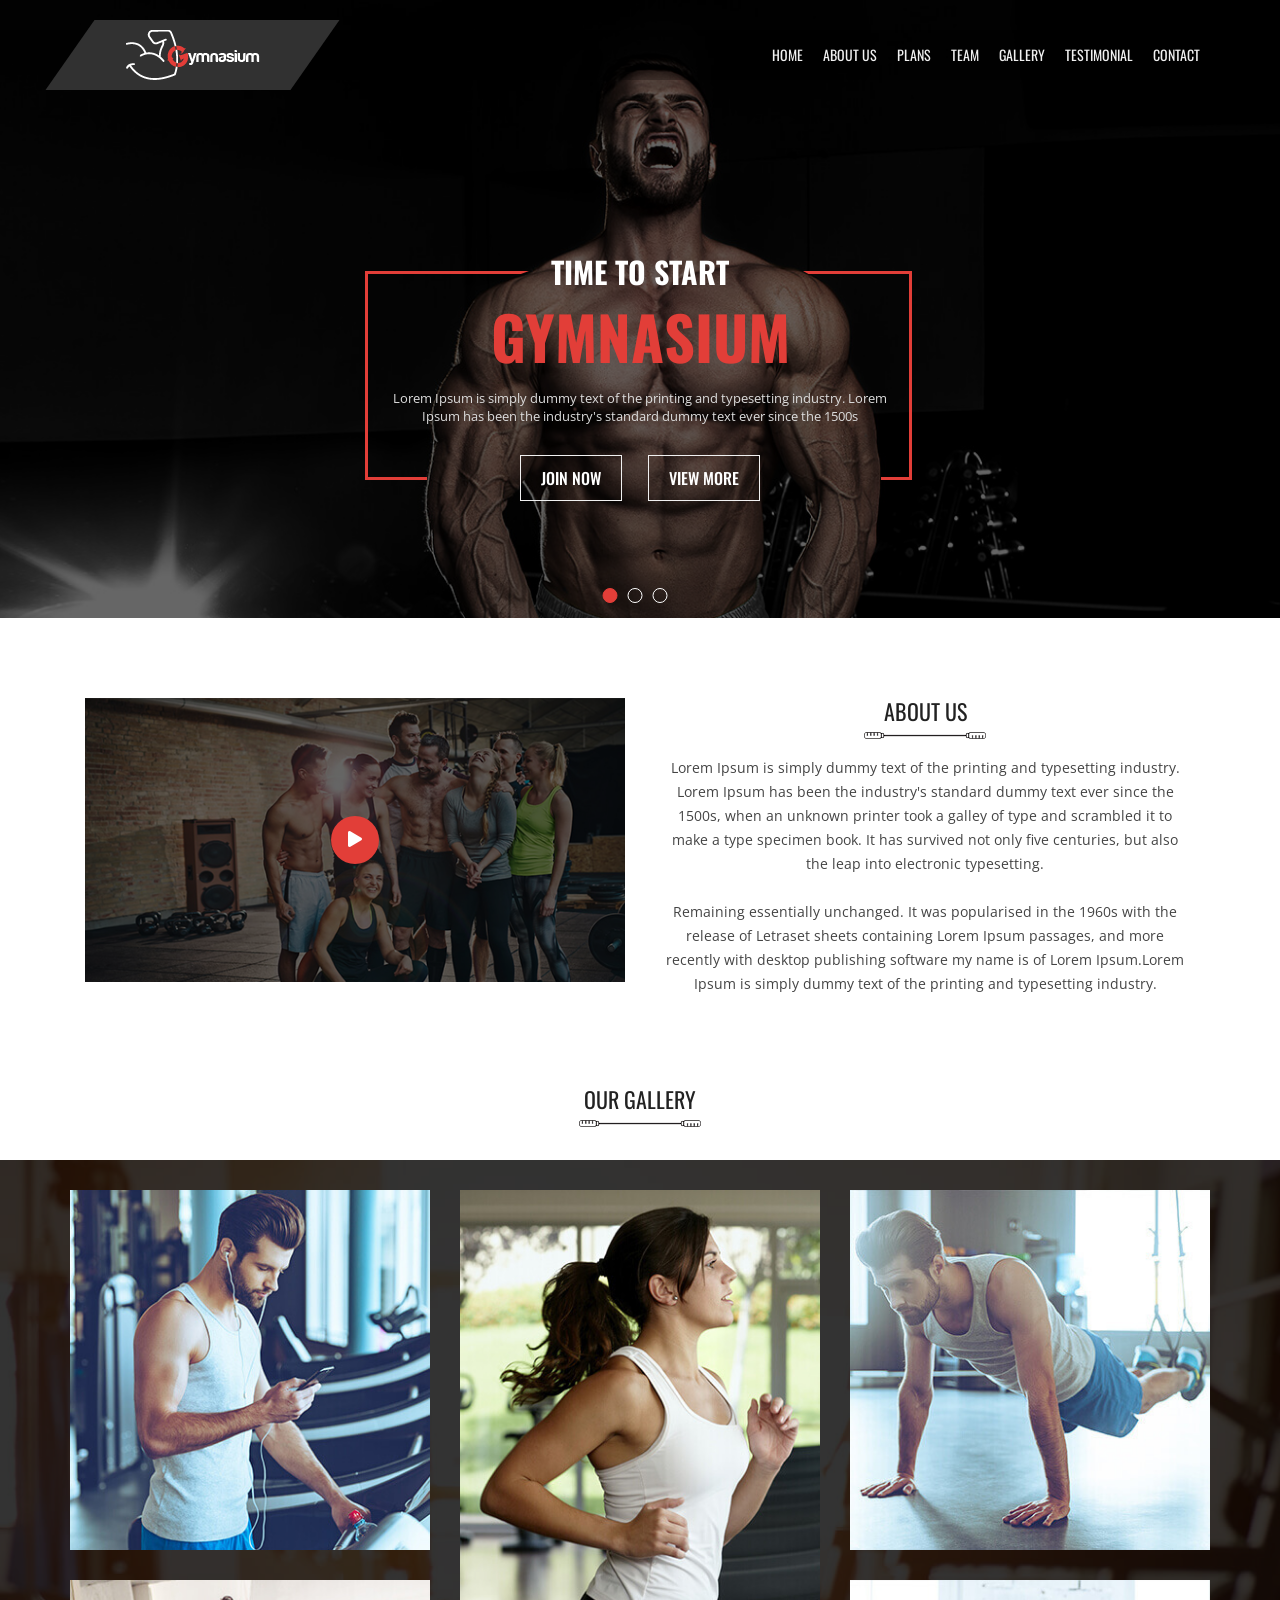
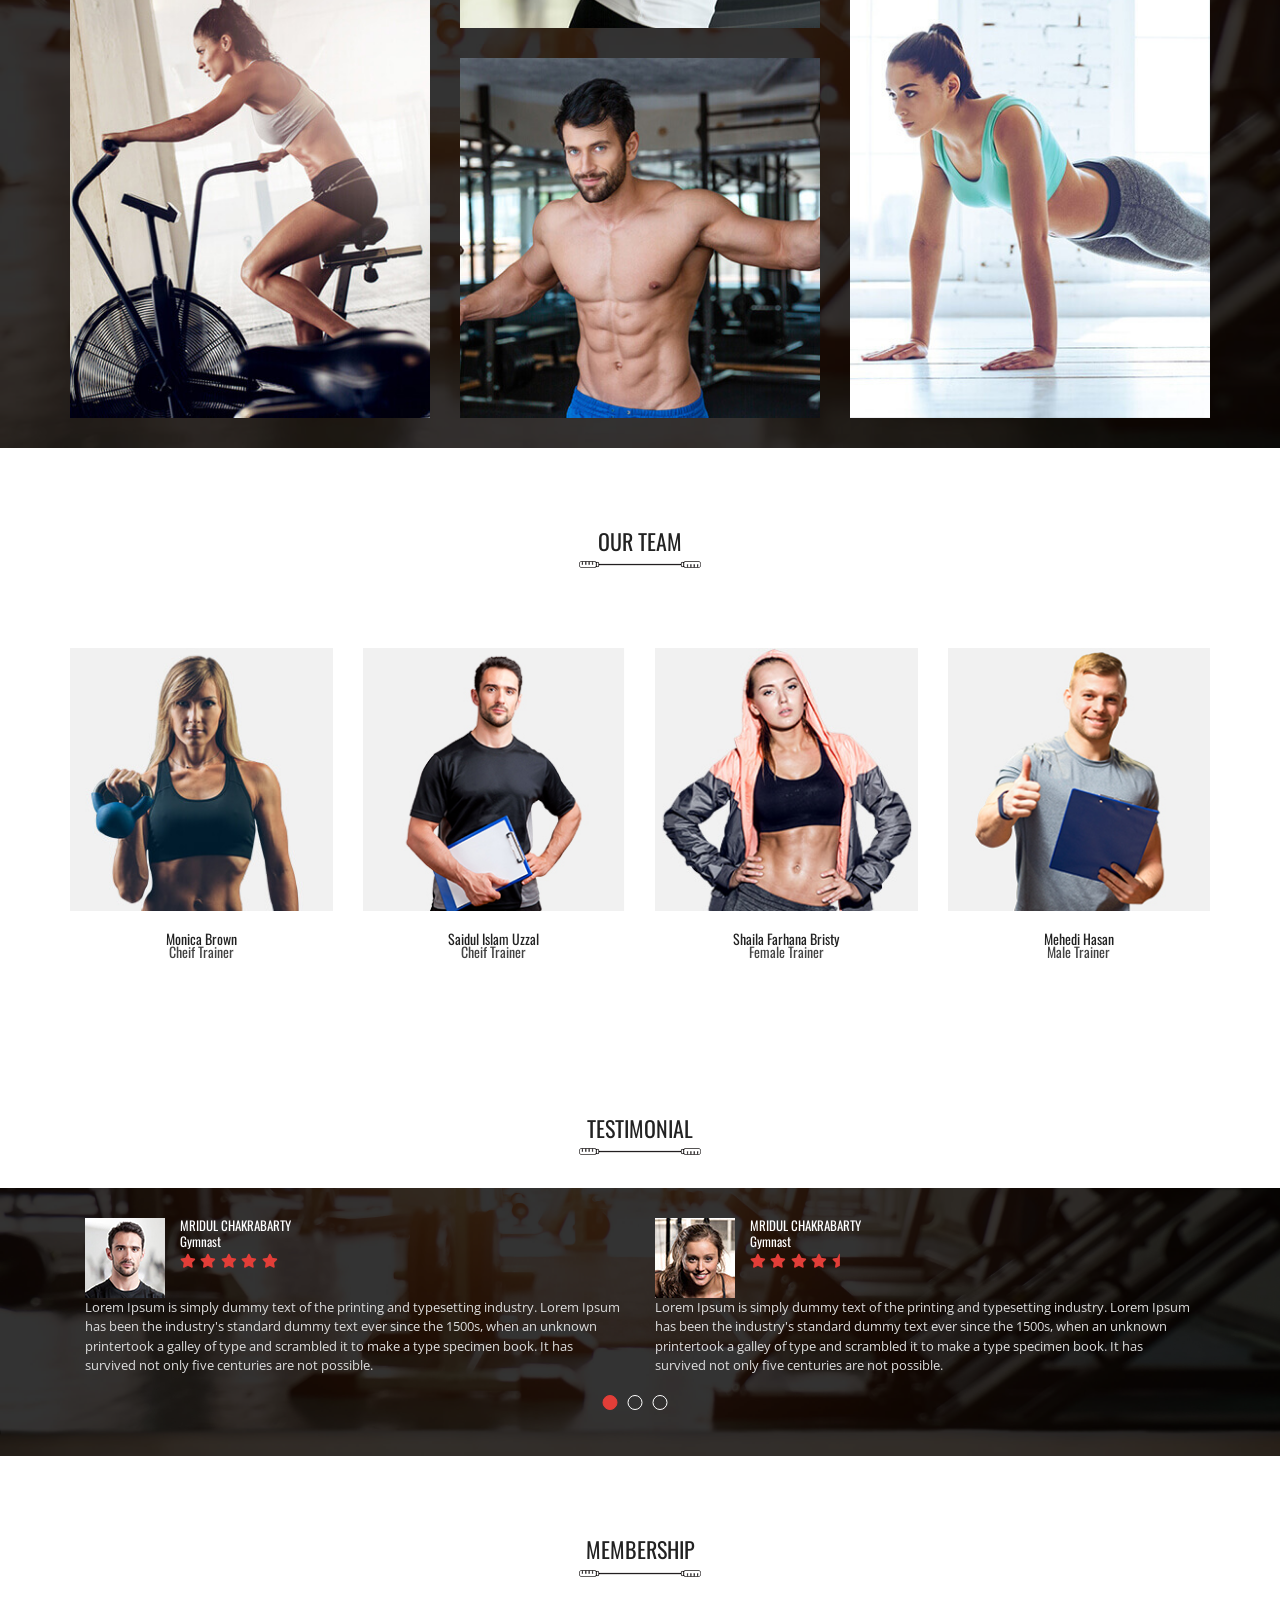
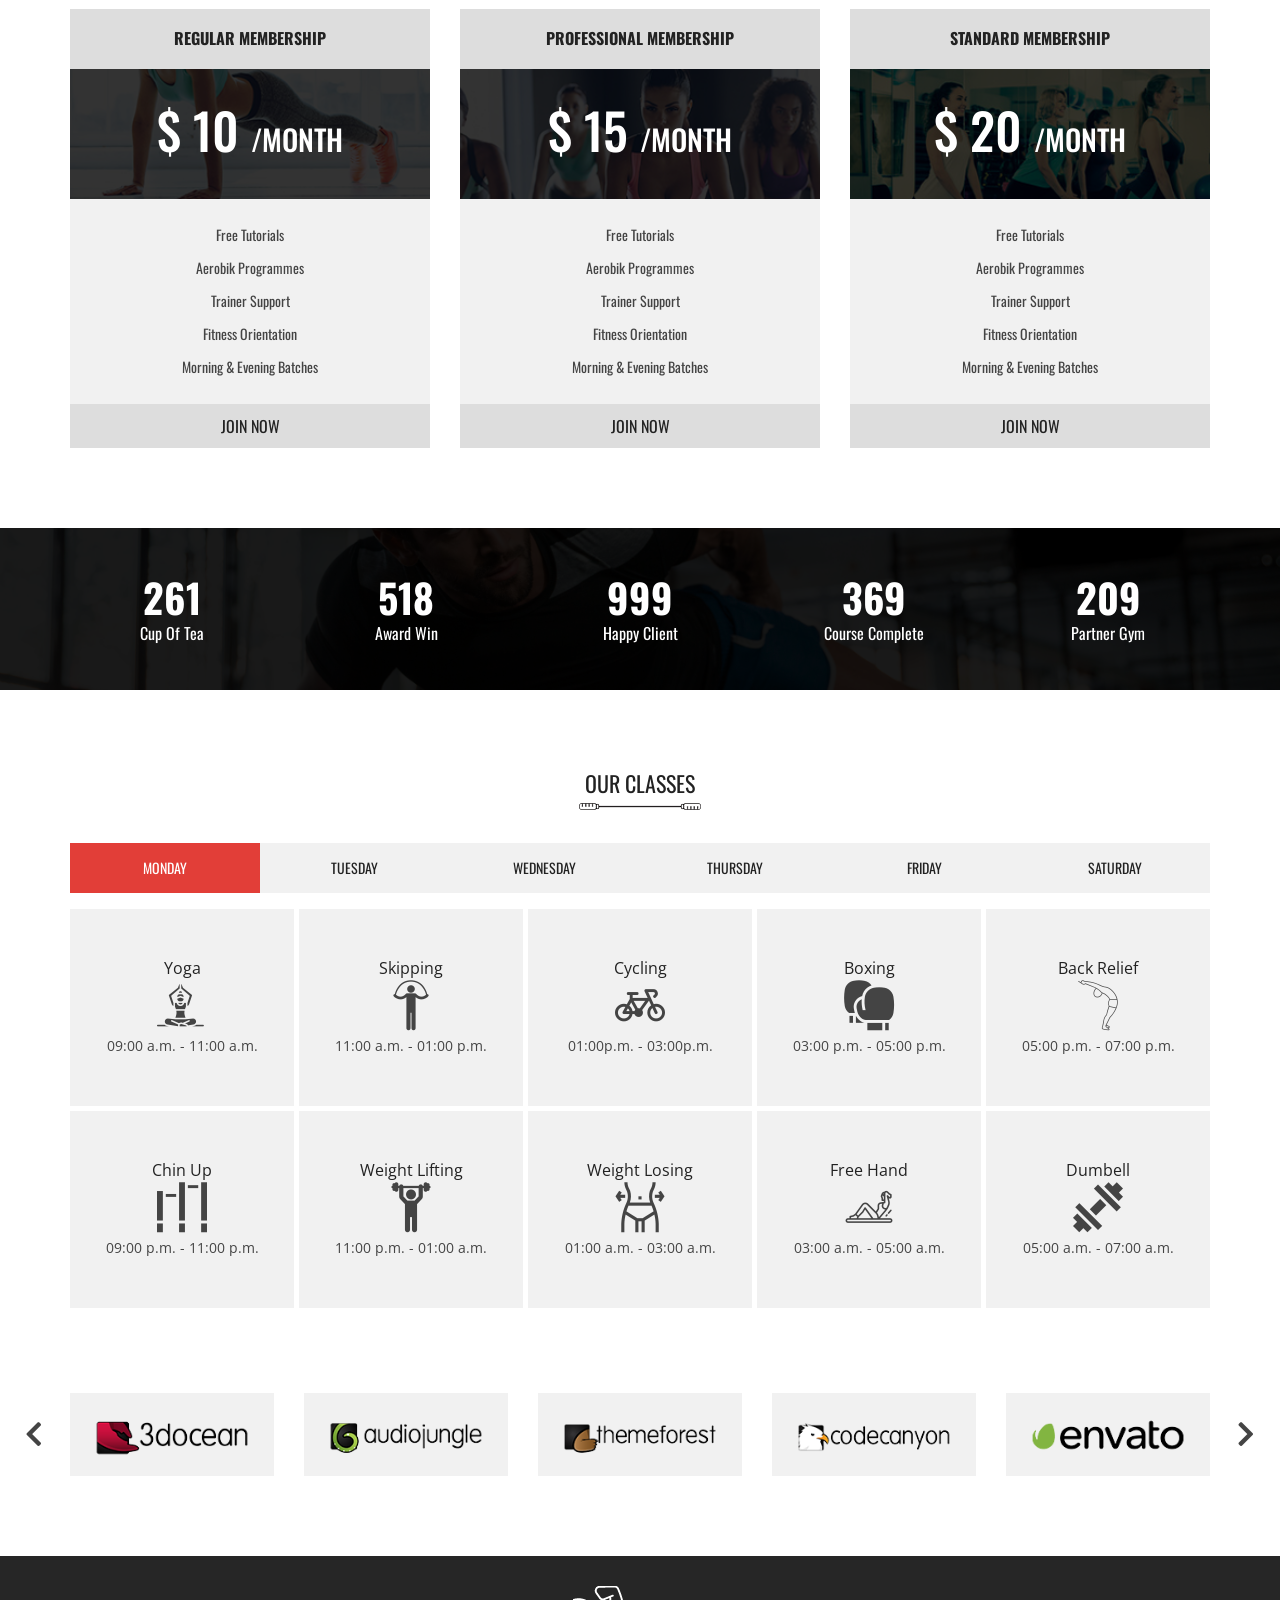
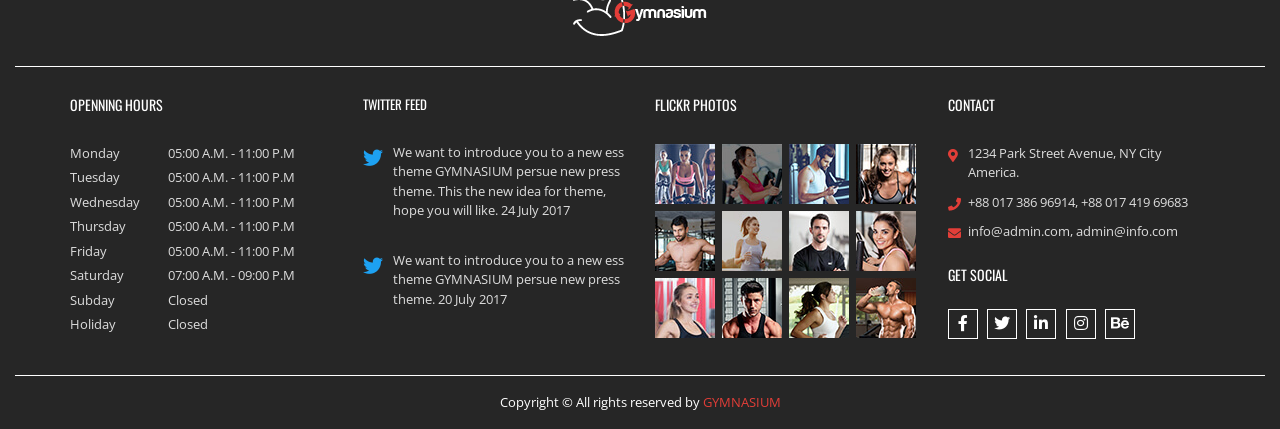
==== index.html @ 2a8b02ff "tryF1" ====
<!DOCTYPE html>
<html lang="en">

<head>
    <meta charset="UTF-8">
    <meta name="viewport" content="width=device-width, initial-scale=1, shrink-to-fit=no">
    <title>Gymnasium</title>
    <link href="https://fonts.googleapis.com/css2?family=Open+Sans:wght@300;400;600;700;800&family=Oswald:wght@200;300;400;500;600;700&display=swap" rel="stylesheet">
    <link rel="stylesheet" href="font/flaticon.css">
    <link rel="stylesheet" href="css/all.min.css">
    <link rel="stylesheet" href="css/bootstrap.min.css">
    <link rel="stylesheet" href="css/slick.css">
    <link rel="stylesheet" href="css/venobox.min.css">
    <link rel="stylesheet" href="css/style.css">
</head>

<body>

    <!----------------------  Menu Part Start  ---------------------->

    <nav class="navbar navbar-expand-lg p-0 mainMenu">
        <div class="container px-lg-0">
            <a class="navbar-brand py-lg-0" href="#">
                <img src="images/logo.png" alt="logo">
            </a>
            <button class="navbar-toggler" type="button" data-toggle="collapse" data-target="#navbarSupportedContent" aria-controls="navbarSupportedContent" aria-expanded="false" aria-label="Toggle navigation">
                <span class="navbar-toggler-icon"></span>
            </button>

            <div class="collapse navbar-collapse" id="navbarSupportedContent">
                <ul class="navbar-nav ml-auto">
                    <li class="nav-item active">
                        <a class="nav-link" href="#">Home</a>
                    </li>
                    <li class="nav-item">
                        <a class="nav-link" href="#">About Us </a>
                    </li>
                    <li class="nav-item">
                        <a class="nav-link" href="#">Plans</a>
                    </li>
                    <li class="nav-item">
                        <a class="nav-link" href="#">Team</a>
                    </li>
                    <li class="nav-item">
                        <a class="nav-link" href="#">Gallery</a>
                    </li>
                    <li class="nav-item">
                        <a class="nav-link" href="#">Testimonial</a>
                    </li>
                    <li class="nav-item">
                        <a class="nav-link" href="#">Contact</a>
                    </li>
                </ul>
            </div>
        </div>
    </nav>

    <!----------------------  Menu Part End  ------------------------>




    <!----------------------  Banner Part Start  ---------------------->

    <section id='bannerPart'>
        <div class="bannerItem" style="background: url(images/banner-1.jpg)">
            <div class="container">
                <div class="row justify-content-center">
                    <div class="col-lg-6 bannerText bannerShape text-center">
                        <h3>Time To Start</h3>
                        <h1>GYMNASIUM</h1>
                        <p>Lorem Ipsum is simply dummy text of the printing and typesetting industry. Lorem Ipsum has been the industry's standard dummy text ever since the 1500s</p>
                        <a href="#">Join Now</a>
                        <a href="#">View More</a>
                    </div>

                </div>
            </div>
        </div>
        <div class="bannerItem" style="background: url(images/banner-2.jpg)">
            <div class="container">
                <div class="row justify-content-start ">
                    <div class="col-lg-6 bannerText ">
                        <h3>Time To Start</h3>
                        <h1>GYMNASIUM</h1>
                        <p>Lorem Ipsum is simply dummy text of the printing and typesetting industry. Lorem Ipsum has been the industry's standard dummy text ever since the 1500s</p>
                        <a href="#">Join Now</a>
                        <a href="#">View More</a>
                    </div>

                </div>
            </div>
        </div>
        <div class="bannerItem" style="background: url(images/banner-3.jpg)">
            <div class="container">
                <div class="row justify-content-start">
                    <div class="col-lg-6 bannerText ">
                        <h3>Time To Start</h3>
                        <h1>GYMNASIUM</h1>
                        <p>Lorem Ipsum is simply dummy text of the printing and typesetting industry. Lorem Ipsum has been the industry's standard dummy text ever since the 1500s</p>
                        <a href="#">Join Now</a>
                        <a href="#">View More</a>
                    </div>

                </div>
            </div>
        </div>
    </section>

    <!----------------------  Banner Part End  ---------------------->

    <!----------------------  About Part Start  ---------------------->

    <section id='aboutPart'>
        <div class="container">
            <div class="row">
                <div class="col-lg-6">
                    <div class="aboutVideo">
                        <img src="images/video_pic.jpg" class="w-100 img-fluid" alt="About Video">
                        <div class="overlay">
                            <a class="venobox" data-autoplay="true" data-vbtype="video" href="https://youtu.be/X_9VoqR5ojM"><i class="fas fa-play"></i></a>
                        </div>
                    </div>
                </div>

                <div class="col-lg-6">
                    <div class="aboutText text-center">
                        <h2>About Us</h2>
                        <img src="images/spoon.png" alt="shape">
                        <p>Lorem Ipsum is simply dummy text of the printing and typesetting industry. Lorem Ipsum has been the industry's standard dummy text ever since the 1500s, when an unknown printer took a galley of type and scrambled it to make a type specimen book. It has survived not only five centuries, but also the leap into electronic typesetting.
                            <span>
                                Remaining essentially unchanged. It was popularised in the 1960s with the release of Letraset sheets containing Lorem Ipsum passages, and more recently with desktop publishing software my name is of Lorem Ipsum.Lorem Ipsum is simply dummy text of the printing and typesetting industry.
                            </span>
                        </p>
                    </div>
                </div>
            </div>
        </div>
    </section>

    <!----------------------  About Part End  ---------------------->


    <!----------------------  Gallery Part Start  ---------------------->

    <section id="galleryPart">
        <div class="container px-lg-0">
            <div class="row">
                <div class="col-lg-12 text-center">
                    <div class="galleryHead r">
                        <h2>Our Gallery</h2>
                        <img src="images/spoon.png" alt="shape">
                    </div>
                </div>
            </div>
        </div>
        <div class="galleryBG">
            <div class="container px-lg-0">
                <div class="row">
                    <div class="col-lg-4">
                        <div class="galleryImg galleryMar">
                            <img src="images/gallery-1.jpg" class="w-100 img-fluid" alt="">
                            <div class="overlay">
                                <a class="venobox" data-gall="gallery01" href="images/gallery-1.jpg"><i class="fas fa-search-plus"> </i></a>
                            </div>
                        </div>
                        <div class="galleryImg">
                            <img src="images/gallery-4.jpg" class="w-100 img-fluid" alt="">
                            <div class="overlay">
                                <a class="venobox" data-gall="gallery01" href="images/gallery-4.jpg"><i class="fas fa-search-plus"> </i></a>
                            </div>
                        </div>
                    </div>
                    <div class="col-lg-4">
                        <div class="galleryImg galleryMar">
                            <img src="images/gallery-2.jpg" class="w-100 img-fluid" alt="">
                            <div class="overlay">
                                <a class="venobox" data-gall="gallery01" href="images/gallery-2.jpg"><i class="fas fa-search-plus"> </i></a>
                            </div>
                        </div>
                        <div class="galleryImg">
                            <img src="images/gallery-5.jpg" class="w-100 img-fluid" alt="">
                            <div class="overlay">
                                <a class="venobox" data-gall="gallery01" href="images/gallery-5.jpg"><i class="fas fa-search-plus"> </i></a>
                            </div>
                        </div>
                    </div>
                    <div class="col-lg-4">
                        <div class="galleryImg galleryMar">
                            <img src="images/gallery-3.jpg" class="w-100 img-fluid" alt="">
                            <div class="overlay">
                                <a class="venobox" data-gall="gallery01" href="images/gallery-3.jpg"><i class="fas fa-search-plus"> </i></a>
                            </div>
                        </div>
                        <div class="galleryImg">
                            <img src="images/gallery-6.jpg" class="w-100 img-fluid" alt="">
                            <div class="overlay">
                                <a class="venobox" data-gall="gallery01" href="images/gallery-6.jpg"><i class="fas fa-search-plus"> </i></a>
                            </div>
                        </div>
                    </div>
                </div>
            </div>
        </div>
    </section>

    <!----------------------  Gallery Part End  ---------------------->


    <!----------------------  Team Part Start  ---------------------->

    <section id="teamPart">
        <div class="container px-lg-0">
            <div class="row">
                <div class="col-lg-12">
                    <div class="teamHead text-center">
                        <h2>Our Team</h2>
                        <img src="images/spoon.png" alt="shape">
                    </div>
                </div>
            </div>
            <div class="row">
                <div class="col-lg-3">
                    <div class="teamInner">
                        <div class="teamImg">
                            <img src="images/team-1.jpg" class="w-100 img-fluid" alt="">
                            <div class="overlay">
                                <ul>
                                    <li><a href="#"><i class="fab fa-facebook-f"></i></a></li>
                                    <li><a href="#"><i class="fab fa-twitter"></i></a></li>
                                    <li><a href="#"><i class="fab fa-linkedin-in"></i></a></li>
                                </ul>
                            </div>
                        </div>
                        <div class="teamText text-center">
                            <h4>Monica Brown</h4>
                            <h5>Cheif Trainer</h5>
                            <p>Lorem Ipsum is simply dummy text of the printing and typesetting industry. Lorem Ipsum 1500s.</p>
                        </div>
                    </div>
                </div>
                <div class="col-lg-3">
                    <div class="teamInner">
                        <div class="teamImg">
                            <img src="images/team-2.jpg" class="w-100 img-fluid" alt="">
                            <div class="overlay">
                                <ul>
                                    <li><a href="#"><i class="fab fa-facebook-f"></i></a></li>
                                    <li><a href="#"><i class="fab fa-twitter"></i></a></li>
                                    <li><a href="#"><i class="fab fa-linkedin-in"></i></a></li>
                                </ul>
                            </div>
                        </div>
                        <div class="teamText text-center">
                            <h4>Saidul Islam Uzzal</h4>
                            <h5>Cheif Trainer</h5>
                            <p>Lorem Ipsum is simply dummy text of the printing and typesetting industry. Lorem Ipsum 1500s.</p>
                        </div>
                    </div>
                </div>
                <div class="col-lg-3">
                    <div class="teamInner">
                        <div class="teamImg">
                            <img src="images/team-3.jpg" class="w-100 img-fluid" alt="">
                            <div class="overlay">
                                <ul>
                                    <li><a href="#"><i class="fab fa-facebook-f"></i></a></li>
                                    <li><a href="#"><i class="fab fa-twitter"></i></a></li>
                                    <li><a href="#"><i class="fab fa-linkedin-in"></i></a></li>
                                </ul>
                            </div>
                        </div>
                        <div class="teamText text-center">
                            <h4>Shaila Farhana Bristy</h4>
                            <h5>Female Trainer</h5>
                            <p>Lorem Ipsum is simply dummy text of the printing and typesetting industry. Lorem Ipsum 1500s.</p>
                        </div>
                    </div>
                </div>
                <div class="col-lg-3">
                    <div class="teamInner">
                        <div class="teamImg">
                            <img src="images/team-4.jpg" class="w-100 img-fluid" alt="">
                            <div class="overlay">
                                <ul>
                                    <li><a href="#"><i class="fab fa-facebook-f"></i></a></li>
                                    <li><a href="#"><i class="fab fa-twitter"></i></a></li>
                                    <li><a href="#"><i class="fab fa-linkedin-in"></i></a></li>
                                </ul>
                            </div>
                        </div>
                        <div class="teamText text-center">
                            <h4>Mehedi Hasan</h4>
                            <h5>Male Trainer</h5>
                            <p>Lorem Ipsum is simply dummy text of the printing and typesetting industry. Lorem Ipsum 1500s.</p>
                        </div>
                    </div>
                </div>
            </div>
        </div>
    </section>

    <!----------------------  Team Part End  ---------------------->


    <!----------------------  Testimonial Part Start  ---------------------->

    <section id="testimonialPart">
        <div class="container">
            <div class="container px-lg-0">
                <div class="row">
                    <div class="col-lg-12">
                        <div class="testimonialHead text-center">
                            <h2>Testimonial</h2>
                            <img src="images/spoon.png" alt="shape">
                        </div>
                    </div>
                </div>
            </div>
        </div>
        <div class="testimonialBanner">
            <div class="container">
                <div class="row testimonialSlider">
                    <div class="col-lg-6">
                        <div class="row">
                            <div class="col-lg-2 pr-0">
                                <div class="testimonialInnerImg">
                                    <img src="images/client-1.jpg" alt="Client-1">
                                </div>
                            </div>
                            <div class="col-lg-10">
                                <div class="testimonialInnerHeadImg">
                                    <h4>Mridul Chakrabarty</h4>
                                    <h5>Gymnast</h5>
                                    <i class="fas fa-star"></i>
                                    <i class="fas fa-star"></i>
                                    <i class="fas fa-star"></i>
                                    <i class="fas fa-star"></i>
                                    <i class="fas fa-star"></i>
                                </div>
                            </div>
                            <div class="col-lg-12">
                                <div class="testimonialInnerText">
                                    <p>
                                        Lorem Ipsum is simply dummy text of the printing and typesetting industry. Lorem Ipsum has been the industry's standard dummy text ever since the 1500s, when an unknown printertook a galley of type and scrambled it to make a type specimen book. It has survived not only five centuries are not possible.
                                    </p>
                                </div>

                            </div>
                        </div>
                    </div>
                    <div class="col-lg-6">
                        <div class="row">
                            <div class="col-lg-2 pr-0">
                                <div class="testimonialInnerImg">
                                    <img src="images/client-2.jpg" alt="Client-1">
                                </div>
                            </div>
                            <div class="col-lg-10">
                                <div class="testimonialInnerHeadImg">
                                    <h4>Mridul Chakrabarty</h4>
                                    <h5>Gymnast</h5>
                                    <i class="fas fa-star"></i>
                                    <i class="fas fa-star"></i>
                                    <i class="fas fa-star"></i>
                                    <i class="fas fa-star"></i>
                                    <i class="fas fa-star-half"></i>
                                </div>
                            </div>
                            <div class="col-lg-12">
                                <div class="testimonialInnerText">
                                    <p>
                                        Lorem Ipsum is simply dummy text of the printing and typesetting industry. Lorem Ipsum has been the industry's standard dummy text ever since the 1500s, when an unknown printertook a galley of type and scrambled it to make a type specimen book. It has survived not only five centuries are not possible.
                                    </p>
                                </div>

                            </div>
                        </div>
                    </div>
                    <div class="col-lg-6">
                        <div class="row">
                            <div class="col-lg-2 pr-0">
                                <div class="testimonialInnerImg">
                                    <img src="images/client-1.jpg" alt="Client-1">
                                </div>
                            </div>
                            <div class="col-lg-10">
                                <div class="testimonialInnerHeadImg">
                                    <h4>Anamika Rajbongshi</h4>
                                    <h5>Gymnast</h5>
                                    <i class="fas fa-star"></i>
                                    <i class="fas fa-star"></i>
                                    <i class="fas fa-star"></i>
                                    <i class="fas fa-star"></i>
                                    <i class="fas fa-star"></i>
                                </div>
                            </div>
                            <div class="col-lg-12">
                                <div class="testimonialInnerText">
                                    <p>
                                        Lorem Ipsum is simply dummy text of the printing and typesetting industry. Lorem Ipsum has been the industry's standard dummy text ever since the 1500s, when an unknown printertook a galley of type and scrambled it to make a type specimen book. It has survived not only five centuries are not possible.
                                    </p>
                                </div>

                            </div>
                        </div>
                    </div>
                </div>
            </div>
        </div>

    </section>

    <!----------------------  Testimonial Part End  ---------------------->


    <!----------------------  Membership Part Start  ---------------------->

    <section id="membershipPart">
        <div class="container px-lg-0">
            <div class="row">
                <div class="col-lg-12">
                    <div class="membershipHead text-center">
                        <h2>Membership</h2>
                        <img src="images/spoon.png" alt="shape">
                    </div>
                </div>
            </div>
            <div class="row text-center">
                <div class="col-lg-4">
                    <div class="membershipInner priceNotFocus">
                        <h4>Regular Membership</h4>
                        <h3 class="priceBg1">$ 10 <span>/month</span></h3>
                        <ul>
                            <li>Free Tutorials</li>
                            <li>Aerobik Programmes</li>
                            <li>Trainer Support</li>
                            <li>Fitness Orientation</li>
                            <li>Morning &amp; Evening Batches</li>
                        </ul>
                        <a href="#">Join Now</a>
                    </div>
                </div>
                <div class="col-lg-4">
                    <div class="membershipInner priceFocus">
                        <h4>Professional Membership</h4>
                        <h3 class="priceBg2">$ 15 <span>/month</span></h3>
                        <ul>
                            <li>Free Tutorials</li>
                            <li>Aerobik Programmes</li>
                            <li>Trainer Support</li>
                            <li>Fitness Orientation</li>
                            <li>Morning &amp; Evening Batches</li>
                        </ul>
                        <a href="#">Join Now</a>
                    </div>
                </div>
                <div class="col-lg-4">
                    <div class="membershipInner priceNotFocus">
                        <h4>Standard Membership</h4>
                        <h3 class="priceBg3">$ 20 <span>/month</span></h3>
                        <ul>
                            <li>Free Tutorials</li>
                            <li>Aerobik Programmes</li>
                            <li>Trainer Support</li>
                            <li>Fitness Orientation</li>
                            <li>Morning &amp; Evening Batches</li>
                        </ul>
                        <a href="#">Join Now</a>
                    </div>
                </div>
            </div>
        </div>
    </section>

    <!----------------------  Membership Part End  ---------------------->


    <!----------------------  Counter Part Start  ---------------------->

    <section id="counterPart">
        <div class="container px-lg-0">
            <div class="row">
                <div class="col text-center">
                    <h3 class="counter">261</h3>
                    <p>Cup Of Tea</p>
                </div>
                <div class="col text-center">
                    <h3 class="counter">518</h3>
                    <p>Award Win</p>
                </div>
                <div class="col text-center">
                    <h3 class="counter">999</h3>
                    <p>Happy Client</p>
                </div>
                <div class="col text-center">
                    <h3 class="counter">369</h3>
                    <p>Course Complete</p>
                </div>
                <div class="col text-center">
                    <h3 class="counter">209</h3>
                    <p>Partner Gym</p>
                </div>
            </div>
        </div>
    </section>

    <!----------------------  Counter Part End  ---------------------->


    <!----------------------  Classes Part Start  ---------------------->

    <section id="classesPart">
        <div class="container px-lg-0 text-center">
            <div class="row">
                <div class="col-lg-12 ">
                    <div class="classHead">
                        <h2>Our Classes</h2>
                        <img src="images/spoon.png" alt="shape">
                    </div>
                </div>
            </div>
            <div class="row">
                <div class="col-lg-12">
                    <ul class="nav nav-pills mb-3 classMenu" id="pills-tab" role="tablist">
                        <li class="nav-item" role="presentation">
                            <a class="nav-link active" id="mondayMenu" data-toggle="pill" href="#mondayText" role="tab" aria-controls="mondayText" aria-selected="true">Monday</a>
                        </li>
                        <li class="nav-item" role="presentation">
                            <a class="nav-link" id="tuesdayMenu" data-toggle="pill" href="#tuesdayText" role="tab" aria-controls="tuesdayText" aria-selected="false">Tuesday</a>
                        </li>
                        <li class="nav-item" role="presentation">
                            <a class="nav-link" id="wednesdayMenu" data-toggle="pill" href="#wednesdayText" role="tab" aria-controls="wednesdayText" aria-selected="false">Wednesday</a>
                        </li>
                        <li class="nav-item" role="presentation">
                            <a class="nav-link" id="thursdayMenu" data-toggle="pill" href="#thursdayText" role="tab" aria-controls="thursdayText" aria-selected="false">Thursday</a>
                        </li>
                        <li class="nav-item" role="presentation">
                            <a class="nav-link" id="fridayMenu" data-toggle="pill" href="#fridayText" role="tab" aria-controls="fridayText" aria-selected="false">Friday</a>
                        </li>
                        <li class="nav-item" role="presentation">
                            <a class="nav-link" id="saturdayMenu" data-toggle="pill" href="#saturdayText" role="tab" aria-controls="saturdayText" aria-selected="false">Saturday</a>
                        </li>
                    </ul>
                    <div class="tab-content classText" id="pills-tabContent">
                        <div class="tab-pane fade show active" id="mondayText" role="tabpanel" aria-labelledby="mondayMenu">
                            <ul>
                                <li>
                                    <h6>Yoga</h6>
                                    <i class="flaticon-yoga"></i>
                                    <p>09:00 a.m. - 11:00 a.m.</p>
                                </li>
                                <li>
                                    <h6>Skipping</h6>
                                    <i class="flaticon-jumping-rope-silhouette"></i>
                                    <p>11:00 a.m. - 01:00 p.m.</p>
                                </li>
                                <li>
                                    <h6>Cycling</h6>
                                    <i class="flaticon-bike"></i>
                                    <p>01:00p.m. - 03:00p.m.</p>
                                </li>
                                <li>
                                    <h6>Boxing</h6>
                                    <i class="flaticon-sport"></i>
                                    <p>03:00 p.m. - 05:00 p.m.</p>
                                </li>
                                <li>
                                    <h6>Back Relief</h6>
                                    <i class="flaticon-man-stretching-back"></i>
                                    <p>05:00 p.m. - 07:00 p.m.</p>
                                </li>
                                <li>
                                    <h6>Chin Up</h6>
                                    <i class="flaticon-chin-up-bar"></i>
                                    <p>09:00 p.m. - 11:00 p.m.</p>
                                </li>
                                <li>
                                    <h6>Weight Lifting</h6>
                                    <i class="flaticon-man-lifting-weight"></i>
                                    <p>11:00 p.m. - 01:00 a.m.</p>
                                </li>
                                <li>
                                    <h6>Weight Losing</h6>
                                    <i class="flaticon-lose-weight"></i>
                                    <p>01:00 a.m. - 03:00 a.m.</p>
                                </li>
                                <li>
                                    <h6>Free Hand</h6>
                                    <i class="flaticon-fitness"></i>
                                    <p>03:00 a.m. - 05:00 a.m.</p>
                                </li>
                                <li>
                                    <h6>Dumbell</h6>
                                    <i class="flaticon-dumbell"></i>
                                    <p>05:00 a.m. - 07:00 a.m.</p>
                                </li>
                            </ul>
                        </div>
                        <div class="tab-pane fade" id="tuesdayText" role="tabpanel" aria-labelledby="tuesdayMenu">
                            <ul>
                                <li>
                                    <h6>Boxing</h6>
                                    <i class="flaticon-sport"></i>
                                    <p>09:00 a.m. - 11:00 a.m.</p>
                                </li>
                                <li>
                                    <h6>Skipping</h6>
                                    <i class="flaticon-jumping-rope-silhouette"></i>
                                    <p>11:00 a.m. - 01:00 p.m.</p>
                                </li>
                                <li>
                                    <h6>Cycling</h6>
                                    <i class="flaticon-bike"></i>
                                    <p>01:00p.m. - 03:00p.m.</p>
                                </li>
                                <li>
                                    <h6>Yoga</h6>
                                    <i class="flaticon-yoga"></i>
                                    <p>03:00 p.m. - 05:00 p.m.</p>
                                </li>
                                <li>
                                    <h6>Back Relief</h6>
                                    <i class="flaticon-man-stretching-back"></i>
                                    <p>05:00 p.m. - 07:00 p.m.</p>
                                </li>
                                <li>
                                    <h6>Skipping</h6>
                                    <i class="flaticon-jumping-rope-silhouette"></i>
                                    <p>09:00 p.m. - 11:00 p.m.</p>
                                </li>
                                <li>
                                    <h6>Dumbell</h6>
                                    <i class="flaticon-dumbell"></i>
                                    <p>11:00 p.m. - 01:00 a.m.</p>
                                </li>
                                <li>
                                    <h6>Weight Losing</h6>
                                    <i class="flaticon-lose-weight"></i>
                                    <p>01:00 a.m. - 03:00 a.m.</p>
                                </li>
                                <li>
                                    <h6>Weight Lifting</h6>
                                    <i class="flaticon-man-lifting-weight"></i>
                                    <p>03:00 a.m. - 05:00 a.m.</p>
                                </li>
                                <li>
                                    <h6>Free Hand</h6>
                                    <i class="flaticon-fitness"></i>
                                    <p>05:00 a.m. - 07:00 a.m.</p>
                                </li>
                            </ul>
                        </div>
                        <div class="tab-pane fade" id="wednesdayText" role="tabpanel" aria-labelledby="wednesdayMenu">
                            <ul>
                                <li>
                                    <h6>Yoga</h6>
                                    <i class="flaticon-yoga"></i>
                                    <p>09:00 a.m. - 11:00 a.m.</p>
                                </li>
                                <li>
                                    <h6>Skipping</h6>
                                    <i class="flaticon-jumping-rope-silhouette"></i>
                                    <p>11:00 a.m. - 01:00 p.m.</p>
                                </li>
                                <li>
                                    <h6>Cycling</h6>
                                    <i class="flaticon-bike"></i>
                                    <p>01:00p.m. - 03:00p.m.</p>
                                </li>
                                <li>
                                    <h6>Boxing</h6>
                                    <i class="flaticon-sport"></i>
                                    <p>03:00 p.m. - 05:00 p.m.</p>
                                </li>
                                <li>
                                    <h6>Back Relief</h6>
                                    <i class="flaticon-man-stretching-back"></i>
                                    <p>05:00 p.m. - 07:00 p.m.</p>
                                </li>
                                <li>
                                    <h6>Chin Up</h6>
                                    <i class="flaticon-chin-up-bar"></i>
                                    <p>09:00 p.m. - 11:00 p.m.</p>
                                </li>
                                <li>
                                    <h6>Weight Lifting</h6>
                                    <i class="flaticon-man-lifting-weight"></i>
                                    <p>11:00 p.m. - 01:00 a.m.</p>
                                </li>
                                <li>
                                    <h6>Weight Losing</h6>
                                    <i class="flaticon-lose-weight"></i>
                                    <p>01:00 a.m. - 03:00 a.m.</p>
                                </li>
                                <li>
                                    <h6>Free Hand</h6>
                                    <i class="flaticon-fitness"></i>
                                    <p>03:00 a.m. - 05:00 a.m.</p>
                                </li>
                                <li>
                                    <h6>Dumbell</h6>
                                    <i class="flaticon-dumbell"></i>
                                    <p>05:00 a.m. - 07:00 a.m.</p>
                                </li>
                            </ul>
                        </div>
                        <div class="tab-pane fade" id="thursdayText" role="tabpanel" aria-labelledby="thursdayMenu">
                            <ul>
                                <li>
                                    <h6>Boxing</h6>
                                    <i class="flaticon-sport"></i>
                                    <p>09:00 a.m. - 11:00 a.m.</p>
                                </li>
                                <li>
                                    <h6>Skipping</h6>
                                    <i class="flaticon-jumping-rope-silhouette"></i>
                                    <p>11:00 a.m. - 01:00 p.m.</p>
                                </li>
                                <li>
                                    <h6>Cycling</h6>
                                    <i class="flaticon-bike"></i>
                                    <p>01:00p.m. - 03:00p.m.</p>
                                </li>
                                <li>
                                    <h6>Yoga</h6>
                                    <i class="flaticon-yoga"></i>
                                    <p>03:00 p.m. - 05:00 p.m.</p>
                                </li>
                                <li>
                                    <h6>Back Relief</h6>
                                    <i class="flaticon-man-stretching-back"></i>
                                    <p>05:00 p.m. - 07:00 p.m.</p>
                                </li>
                                <li>
                                    <h6>Skipping</h6>
                                    <i class="flaticon-jumping-rope-silhouette"></i>
                                    <p>09:00 p.m. - 11:00 p.m.</p>
                                </li>
                                <li>
                                    <h6>Dumbell</h6>
                                    <i class="flaticon-dumbell"></i>
                                    <p>11:00 p.m. - 01:00 a.m.</p>
                                </li>
                                <li>
                                    <h6>Weight Losing</h6>
                                    <i class="flaticon-lose-weight"></i>
                                    <p>01:00 a.m. - 03:00 a.m.</p>
                                </li>
                                <li>
                                    <h6>Weight Lifting</h6>
                                    <i class="flaticon-man-lifting-weight"></i>
                                    <p>03:00 a.m. - 05:00 a.m.</p>
                                </li>
                                <li>
                                    <h6>Free Hand</h6>
                                    <i class="flaticon-fitness"></i>
                                    <p>05:00 a.m. - 07:00 a.m.</p>
                                </li>
                            </ul>
                        </div>
                        <div class="tab-pane fade" id="fridayText" role="tabpanel" aria-labelledby="fridayMenu">
                            <ul>
                                <li>
                                    <h6>Yoga</h6>
                                    <i class="flaticon-yoga"></i>
                                    <p>09:00 a.m. - 11:00 a.m.</p>
                                </li>
                                <li>
                                    <h6>Skipping</h6>
                                    <i class="flaticon-jumping-rope-silhouette"></i>
                                    <p>11:00 a.m. - 01:00 p.m.</p>
                                </li>
                                <li>
                                    <h6>Cycling</h6>
                                    <i class="flaticon-bike"></i>
                                    <p>01:00p.m. - 03:00p.m.</p>
                                </li>
                                <li>
                                    <h6>Boxing</h6>
                                    <i class="flaticon-sport"></i>
                                    <p>03:00 p.m. - 05:00 p.m.</p>
                                </li>
                                <li>
                                    <h6>Back Relief</h6>
                                    <i class="flaticon-man-stretching-back"></i>
                                    <p>05:00 p.m. - 07:00 p.m.</p>
                                </li>
                                <li>
                                    <h6>Chin Up</h6>
                                    <i class="flaticon-chin-up-bar"></i>
                                    <p>09:00 p.m. - 11:00 p.m.</p>
                                </li>
                                <li>
                                    <h6>Weight Lifting</h6>
                                    <i class="flaticon-man-lifting-weight"></i>
                                    <p>11:00 p.m. - 01:00 a.m.</p>
                                </li>
                                <li>
                                    <h6>Weight Losing</h6>
                                    <i class="flaticon-lose-weight"></i>
                                    <p>01:00 a.m. - 03:00 a.m.</p>
                                </li>
                                <li>
                                    <h6>Free Hand</h6>
                                    <i class="flaticon-fitness"></i>
                                    <p>03:00 a.m. - 05:00 a.m.</p>
                                </li>
                                <li>
                                    <h6>Dumbell</h6>
                                    <i class="flaticon-dumbell"></i>
                                    <p>05:00 a.m. - 07:00 a.m.</p>
                                </li>
                            </ul>
                        </div>
                        <div class="tab-pane fade" id="saturdayText" role="tabpanel" aria-labelledby="saturdayMenu">
                            <ul>
                                <li>
                                    <h6>Boxing</h6>
                                    <i class="flaticon-sport"></i>
                                    <p>09:00 a.m. - 11:00 a.m.</p>
                                </li>
                                <li>
                                    <h6>Skipping</h6>
                                    <i class="flaticon-jumping-rope-silhouette"></i>
                                    <p>11:00 a.m. - 01:00 p.m.</p>
                                </li>
                                <li>
                                    <h6>Cycling</h6>
                                    <i class="flaticon-bike"></i>
                                    <p>01:00p.m. - 03:00p.m.</p>
                                </li>
                                <li>
                                    <h6>Yoga</h6>
                                    <i class="flaticon-yoga"></i>
                                    <p>03:00 p.m. - 05:00 p.m.</p>
                                </li>
                                <li>
                                    <h6>Back Relief</h6>
                                    <i class="flaticon-man-stretching-back"></i>
                                    <p>05:00 p.m. - 07:00 p.m.</p>
                                </li>
                                <li>
                                    <h6>Skipping</h6>
                                    <i class="flaticon-jumping-rope-silhouette"></i>
                                    <p>09:00 p.m. - 11:00 p.m.</p>
                                </li>
                                <li>
                                    <h6>Dumbell</h6>
                                    <i class="flaticon-dumbell"></i>
                                    <p>11:00 p.m. - 01:00 a.m.</p>
                                </li>
                                <li>
                                    <h6>Weight Losing</h6>
                                    <i class="flaticon-lose-weight"></i>
                                    <p>01:00 a.m. - 03:00 a.m.</p>
                                </li>
                                <li>
                                    <h6>Weight Lifting</h6>
                                    <i class="flaticon-man-lifting-weight"></i>
                                    <p>03:00 a.m. - 05:00 a.m.</p>
                                </li>
                                <li>
                                    <h6>Free Hand</h6>
                                    <i class="flaticon-fitness"></i>
                                    <p>05:00 a.m. - 07:00 a.m.</p>
                                </li>
                            </ul>
                        </div>
                    </div>
                </div>
                <div class="col-lg-12">

                </div>
            </div>
        </div>
    </section>

    <!----------------------  Classes Part End  ---------------------->


    <!----------------------  Client Part Start  ---------------------->

    <section id="clientPart">
        <div class="container px-lg-0">
            <div class="row clientSlide">
                <div class="col">
                    <div class="clientImg">
                        <img src="images/t1.png" Class="img-fluid w-100" alt="Client 1">
                    </div>
                </div>
                <div class="col">
                    <div class="clientImg">
                        <img src="images/t2.png" Class="img-fluid w-100" alt="Client 2">
                    </div>
                </div>
                <div class="col">
                    <div class="clientImg">
                        <img src="images/t3.png" Class="img-fluid w-100" alt="Client 3">
                    </div>
                </div>
                <div class="col">
                    <div class="clientImg">
                        <img src="images/t4.png" Class="img-fluid w-100" alt="Client 4">
                    </div>
                </div>
                <div class="col">
                    <div class="clientImg">
                        <img src="images/t5.png" Class="img-fluid w-100" alt="Client 5">
                    </div>
                </div>
                <div class="col">
                    <div class="clientImg">
                        <img src="images/t3.png" Class="img-fluid w-100" alt="Client 6">
                    </div>
                </div>
            </div>
        </div>
    </section>

    <!----------------------  Client Part End  ---------------------->

    <!----------------------  Footer Part Start  ---------------------->

    <footer id="footerPart">
        <div class="row mx-0 text-center">
            <div class="col-lg-12">
                <div class="footerLogo">
                    <img src="images/logo.png" alt="logo">
                </div>
            </div>
        </div>
        <div class="container footerText">
            <div class="row">
                <div class="col-lg-3">
                    <div class="footerLeft">
                        <div class="row">
                            <div class="col-lg-12">
                                <div class="footerLeftHead">
                                    <h4>Openning Hours</h4>
                                </div>
                            </div>
                            <div class="col-lg-4">
                                <ul>
                                    <li>Monday</li>
                                    <li>Tuesday</li>
                                    <li>Wednesday</li>
                                    <li>Thursday</li>
                                    <li>Friday</li>
                                    <li>Saturday</li>
                                    <li>Subday</li>
                                    <li>Holiday</li>
                                </ul>
                            </div>
                            <div class="col-lg-8">
                                <ul>
                                    <li>05:00 A.M. - 11:00 P.M</li>
                                    <li>05:00 A.M. - 11:00 P.M</li>
                                    <li>05:00 A.M. - 11:00 P.M</li>
                                    <li>05:00 A.M. - 11:00 P.M</li>
                                    <li>05:00 A.M. - 11:00 P.M</li>
                                    <li>07:00 A.M. - 09:00 P.M</li>
                                    <li>Closed</li>
                                    <li>Closed</li>
                                </ul>
                            </div>
                        </div>
                    </div>
                </div>
                <div class="col-lg-3">
                    <div class="footerTwitter">
                        <div class="row">
                            <div class="col-lg-12">
                                <h4>Twitter Feed</h4>
                            </div>
                            <div class="col-lg-12">
                                <p> <i class="fab fa-twitter"></i> We want to introduce you to a new ess theme GYMNASIUM persue new press theme. This the new idea for theme, hope you will like.
                                    24 July 2017
                                </p>
                                <p> <i class="fab fa-twitter"></i>
                                    We want to introduce you to a new ess theme GYMNASIUM persue new press theme.
                                    20 July 2017
                                </p>
                            </div>
                        </div>
                    </div>
                </div>
                <div class="col-lg-3">
                    <div class="footerFlicker">
                        <div class="row">
                            <div class="col-lg-12">
                               
                               <h4>Flickr Photos</h4>
                                <ul>
                                    <li><img class="img-fluid" src="images/fp1.jpg" alt="flicker photo 1"></li>
                                    <li><img class="img-fluid" src="images/fp2.jpg" alt="flicker photo 2"></li>
                                    <li><img class="img-fluid" src="images/fp3.jpg" alt="flicker photo 3"></li>
                                    <li class="mr-0"><img class="img-fluid" src="images/fp4.jpg" alt="flicker photo 4"></li>
                                    <li><img class="img-fluid" src="images/fp5.jpg" alt="flicker photo 5"></li>
                                    <li><img class="img-fluid" src="images/fp6.jpg" alt="flicker photo 6"></li>
                                    <li><img class="img-fluid" src="images/fp7.jpg" alt="flicker photo 7"></li>
                                    <li class="mr-0"><img class="img-fluid" src="images/fp8.jpg" alt="flicker photo 8"></li>
                                    <li><img class="img-fluid" src="images/fp9.jpg" alt="flicker photo 9"></li>
                                    <li><img class="img-fluid" src="images/fp10.jpg" alt="flicker photo 10"></li>
                                    <li><img class="img-fluid" src="images/fp11.jpg" alt="flicker photo 11"></li>
                                    <li class="mr-0"><img  src="images/fp12.jpg" alt="flicker photo 12"></li>
                                </ul>
                            </div>
                        </div>

                    </div>
                </div>
                <div class="col-lg-3">
                    <div class="footerContact">
                        <h4>Contact</h4>
                        <div class="row">
                            <div class="col-lg-12">
                                <p><i class="fas fa-map-marker-alt"></i>1234 Park Street Avenue, NY City         	    America.</p>
                                <p><i class="fas fa-phone"></i>+88 017 386 96914, +88 017 419 69683</p>
                                <p><i class="fas fa-envelope"></i>info@admin.com, admin@info.com</p>
                            </div>
                            <div class="col-lg-12">
                                <h5>Get Social</h5>
                                <a href="#"><i class="fab fa-facebook-f"></i></a>
                                <a href="#"><i class="fab fa-twitter"></i></a>
                                <a href="#"><i class="fab fa-linkedin-in"></i></a>
                                <a href="#"><i class="fab fa-instagram"></i></a>
                                <a href="#"><i class="fab fa-behance"></i></a>
                            </div>
                        </div>
                    </div>
                </div>
            </div>
        </div>
        <div class="row mx-0 text-center">
            <div class="col-lg-12">
                <div class="footerCopyright">
                    <p>
                        Copyright &copy; All rights reserved by <span>GYMNASIUM</span>
                    </p>
                </div>
            </div>
        </div>
    </footer>

    <!----------------------  Footer Part End  ---------------------->
    <!----------------------    ---------------------->
    <!----------------------    ---------------------->




    <!--    Script Link Section -->

    <script src="js/jquery-1.12.4.min.js"></script>
    <script src="js/bootstrap.min.js"></script>
    <script src="js/popper.min.js"></script>
    <script src="js/slick.min.js"></script>
    <script src="js/venobox.min.js"></script>
    <script src="js/waypoints.min.js"></script>
    <script src="js/jquery.counterup.min.js"></script>
    <script src="js/script.js"></script>
</body>

</html>
---- css/style.css ----
* {
    margin: 0;
    padding: 0;
    outline: 0;
}

ul,
ol {
    list-style: none;
}

a {
    display: inline-block;
    text-decoration: none;
}

a:hover {
    text-decoration: none;
}

h1,
h2,
h3,
h4,
h5,
h6,
p,
ul,
ol,
li,
a,
span {
    margin: 0;
    padding: 0;
}

/***********************   Common CSS END   ************************/

/***********************   Menu Part Start   ************************/

.mainMenu {
    background: rgba(0, 0, 0, 0.25);
    height: 50px;
    margin-top: 30px;
    position: absolute;
    z-index: 99;
    width: 100%
}


.mainMenu .navbar-brand {
    width: 245px;
    height: 70px;
    background: #313131;
    text-align: center;
    padding-top: 10px !important;
    transform: skewX(-35deg);
}

.mainMenu .navbar-brand img {
    transform: skewX(35deg);
}

.mainMenu .navbar-nav .nav-item .nav-link {
    padding: 0 10px;
    font-family: 'Oswald', sans-serif;
    line-height: 50px;
    color: #f1f1f1;
    font-size: 14px;
    font-weight: 400;
    text-transform: uppercase;
    transition: all linear .2s;
    -webkit-transition: all linear .2s;
    -moz-transition: all linear .2s;
    -o-transition: all linear .2s;
    -ms-transition: all linear .2s;
    position: relative;
}

.mainMenu .navbar-nav .nav-item .nav-link:hover {
    background: #ffffff;
    color: #222222;
}


.mainMenu .navbar-nav .nav-item .nav-link:after {
    position: absolute;
    content: '';
    left: 0;
    bottom: 0;
    width: 0;
    height: 3px;
    background: #e23e38;
    transition: all linear .4s;
    -webkit-transition: all linear .4s;
    -moz-transition: all linear .4s;
    -o-transition: all linear .4s;
    -ms-transition: all linear .4s;
}

.mainMenu .navbar-nav .nav-item .nav-link:hover:after {
    width: 50%;
}

/***********************   Menu Part End   ************************/




/***********************   Banner Part Start   ************************/

.bannerItem {
    background-repeat: no-repeat !important;
    background-size: cover !important;
    background-position: center !important;
    padding: 254px 0 117px;
    position: relative;

}


.bannerItem:after {
    position: absolute;
    content: '';
    left: 0;
    top: 0;
    width: 100%;
    height: 100%;
    background: rgba(0, 0, 0, 0.6);
    z-index: 0;
}

.bannerText {
    position: relative;
    z-index: 99;
}

.bannerText h3 {
    color: #ffffff;
    font-family: 'Oswald', sans-serif;
    font-weight: 700;
    font-size: 30px;
    text-transform: uppercase;
    position: relative;
}

.bannerText h1 {
    color: #e23e38;
    font-family: 'Oswald', sans-serif;
    font-weight: 700;
    font-size: 60px;
    text-transform: uppercase;
    padding: 10px 0 17px;
    position: relative;
}

.bannerText p {
    color: #dddddd;
    line-height: 18px;
    font-weight: 400;
    font-size: 13px;
    font-family: 'Open Sans', sans-serif;
    padding: 0 5px 30px;
    position: relative;
}

.bannerText a {
    padding: 10px 20px;
    border: solid 1px #f1f1f1;
    color: #ffffff;
    font-family: 'Oswald', sans-serif;
    font-weight: 500;
    font-size: 16px;
    text-transform: uppercase;
    margin-right: 11px;
    margin-left: 11px;
    transition: all linear .15s;
    -webkit-transition: all linear .15s;
    -moz-transition: all linear .15s;
    -o-transition: all linear .15s;
    -ms-transition: all linear .15s;
}

.bannerText a:hover {
    background: #e23e38;
    border: solid 1px #e23e38;
}


.bannerText h1,
.bannerText h3,
.bannerText p {
    position: relative;
}

.bannerShape h1:after {
    position: absolute;
    content: '';
    left: -5px;
    top: -16px;
    width: 3px;
    height: 203px;
    background: #e23e38;
}

.bannerShape h1:before {
    position: absolute;
    content: '';
    right: -2px;
    top: -16px;
    width: 3px;
    height: 203px;
    background: #e23e38;
}

.bannerShape h3:after {
    position: absolute;
    content: '';
    left: -5px;
    top: 17px;
    width: 164px;
    height: 3px;
    background: #e23e38;
    clip-path: polygon(0 0, 100% 0%, 95% 100%, 0% 100%);
}

.bannerShape h3:before {
    position: absolute;
    content: '';
    right: -2px;
    top: 17px;
    width: 109px;
    height: 3px;
    background: #e23e38;
    clip-path: polygon(0 0, 100% 0%, 100% 100%, 5% 100%);
}

.bannerShape p:after {
    position: absolute;
    content: '';
    left: -5px;
    bottom: -25px;
    width: 62px;
    height: 3px;
    background: #e23e38;
}

.bannerShape p:before {
    position: absolute;
    content: '';
    right: -2px;
    bottom: -25px;
    width: 31px;
    height: 3px;
    background: #e23e38;
}

#bannerPart .slick-dots {
    display: flex;
    position: absolute;
    left: 50%;
    transform: translateX(-50%);
    bottom: 15px;

}

#bannerPart .slick-dots li button {
    font-size: 0;
    background: rgba(226, 62, 56, 0);
    width: 15px;
    height: 15px;
    border-radius: 50%;
    border: solid 1px #ffffff;
    margin-right: 10px;
}

#bannerPart .slick-dots li.slick-active button {
    border: solid 1px #e23e38;
    background: rgba(226, 62, 56, 1);
}


/***********************   Banner Part End   ************************/


/***********************   About Part Start   ************************/


#aboutPart {
    padding: 80px 0;
}

.aboutVideo {
    position: relative;
}

.aboutVideo .overlay {
    position: absolute;
    content: '';
    top: 0;
    left: 0;
    width: 100%;
    height: 100%;
    background: rgba(0, 0, 0, 0.6);
}

.aboutVideo .overlay a {
    height: 48px;
    width: 48px;
    background: #e23e38;
    line-height: 48px;
    text-align: center;
    border-radius: 50%;
    color: rgba(255, 255, 255);
    position: absolute;
    left: 50%;
    top: 50%;
    transform: translate(-50%, -50%);
}

.aboutVideo .overlay a i:hover {
    transform: scale(1.2);
}

.aboutText h2 {
    font-size: 22px;
    font-family: 'Oswald', sans-serif;
    color: #222222;
    text-transform: uppercase;
    margin-bottom: -2px;
    font-weight: 400;
}

.aboutText p {
    font-size: 14px;
    line-height: 24px;
    color: #444444;
    font-family: 'Open Sans', sans-serif;
    padding: 10px 10px;

}

.aboutText p span {
    display: block;
    margin-top: 24px;
}

/***********************   About Part End   ************************/

/***********************     Gallery Part Start ************************/

.galleryHead {
    margin-bottom: 25px;
}

.galleryHead h2 {
    font-size: 22px;
    font-family: 'Oswald', sans-serif;
    color: #222222;
    text-transform: uppercase;
    margin-bottom: -2px;
    font-weight: 400;
}

.galleryBG {
    background: url(../images/gallery-banner.jpg);
    background-repeat: no-repeat !important;
    background-size: cover !important;
    background-position: center !important;
    padding: 30px 0;
    position: relative;
    z-index: 1;
}

.galleryBG:after {
    position: absolute;
    content: '';
    left: 0;
    top: 0;
    width: 100%;
    height: 100%;
    background: rgba(0, 0, 0, 0.8);
    z-index: -1;
}

.galleryImg {
    position: relative;
}

.galleryImg .overlay {
    position: absolute;
    left: 10px;
    top: 10px;
    right: 10px;
    bottom: 10px;
    background: rgba(226, 62, 56, 0.5);
    border: solid 5px rgba(255, 255, 255, .5);
    transform: scale(0);
    transition: all linear .3s;
    -webkit-transition: all linear .3s;
    -moz-transition: all linear .3s;
    -o-transition: all linear .3s;
    -ms-transition: all linear .3s;
}

.galleryImg:hover .overlay {
    transform: scale(1);
}

.galleryImg .overlay a i {
    font-size: 30px;
    color: #ffffff;
    position: absolute;
    left: 50%;
    top: 50%;
    transform: translate(-50%, -50%);
}

.galleryMar {
    margin-bottom: 30px;
}

/***********************     Gallery Part End ************************/


/***********************   Team Part Start   ************************/



.teamHead h2 {
    font-size: 22px;
    font-family: 'Oswald', sans-serif;
    color: #222222;
    text-transform: uppercase;
    margin-bottom: -2px;
    font-weight: 400;
}

#teamPart {
    padding: 80px 0;
}

.teamInner {
    margin-top: 72px;
    transition: all linear .3s;
    -webkit-transition: all linear .3s;
    -moz-transition: all linear .3s;
    -o-transition: all linear .3s;
    -ms-transition: all linear .3s;
}

.teamImg {
    position: relative;
}

.teamImg .overlay {
    position: absolute;
    left: 10px;
    top: 10px;
    right: 10px;
    bottom: 10px;
    background: rgba(226, 62, 56, 0.5);
    border: solid 5px rgba(255, 255, 255, .5);
    transform: scale(0);
    transition: all linear .3s;
    -webkit-transition: all linear .3s;
    -moz-transition: all linear .3s;
    -o-transition: all linear .3s;
    -ms-transition: all linear .3s;
}

.teamImg .overlay ul {
    position: absolute;
    right: 10px;
    top: 50%;
    transform: translateY(-50%);

}

.teamImg .overlay ul li a {
    width: 30px;
    height: 30px;
    border: solid 1px #ffffff;
    color: #ffffff;
    text-align: center;
    line-height: 30px;
    margin-bottom: 10px;
    transition: all linear .2s;
    -webkit-transition: all linear .2s;
    -moz-transition: all linear .2s;
    -o-transition: all linear .2s;
    -ms-transition: all linear .2s;
}

.teamImg .overlay ul li a:hover {
    background: #ffffff;
    color: #1da0f2;
}

.teamText h4 {
    font-family: 'Oswald', sans-serif;
    font-size: 14px;
    font-weight: 400;
    color: #222222;
    margin-top: 20px;
}

.teamText h5 {
    font-family: 'Oswald', sans-serif;
    font-size: 14px;
    font-weight: 400;
    color: #444444;
    margin-top: -3px;
}

.teamText p {
    font-family: 'Open Sans', sans-serif;
    font-size: 13px;
    font-weight: 400;
    color: #444444;
    padding: 15px 5px 0;
    transform: scale(0);
    transition: all linear .3s;
    -webkit-transition: all linear .3s;
    -moz-transition: all linear .3s;
    -o-transition: all linear .3s;
    -ms-transition: all linear .3s;
}

.teamInner:hover .teamImg .overlay {
    transform: scale(1);
}

.teamInner:hover {
    transform: translateY(-42px);
}

.teamInner:hover .teamText p {
    transform: scale(1);
}

.teamInner:hover .teamText {
    border: solid 1px rgba(221, 221, 221, 0.6);
}

/***********************   Team Part End   ************************/

/***********************    Testimonial Part Start  ************************/

.testimonialHead {
    margin-bottom: 25px;
}

.testimonialHead h2 {
    font-size: 22px;
    font-family: 'Oswald', sans-serif;
    color: #222222;
    text-transform: uppercase;
    margin-bottom: -2px;
    font-weight: 400;
}

.testimonialBanner {
    padding: 30px 0px 80px;
    background: url(../images/tesimonial-background.jpg) no-repeat center;
    background-size: cover;
    position: relative;
    z-index: 1;
}

.testimonialBanner:after {
    position: absolute;
    content: '';
    left: 0;
    top: 0;
    width: 100%;
    height: 100%;
    background: rgba(0, 0, 0, 0.8);
    z-index: -1;
}

.testimonialBanner .slick-dots {
    display: flex;
    position: absolute;
    left: 50%;
    transform: translateX(-50%);
    bottom: -34px;

}

.testimonialBanner .slick-dots li button {
    font-size: 0;
    background: rgba(226, 62, 56, 0);
    width: 15px;
    height: 15px;
    border-radius: 50%;
    border: solid 1px #ffffff;
    margin-right: 10px;
}

.testimonialBanner .slick-dots li.slick-active button {
    border: solid 1px #e23e38;
    background: rgba(226, 62, 56, 1);
}

.testimonialInnerHeadImg h4 {
    font-family: 'Oswald', sans-serif;
    font-size: 13px;
    font-weight: 400;
    color: #ffffff;
    text-transform: uppercase;
}

.testimonialInnerHeadImg h5 {
    font-family: 'Oswald', sans-serif;
    font-size: 13px;
    font-weight: 400;
    color: #ffffff;
}

.testimonialInnerHeadImg i {
    font-size: 14px;
    color: #e23e38;
}

.testimonialInnerText p {
    font-family: 'Open Sans', sans-serif;
    font-size: 13px;
    font-weight: 400;
    color: #dddddd;
}

/***********************    Testimonial Part End  ************************/


/***********************     Membership Part Start ************************/

#membershipPart {
    padding: 80px 0;
}

.membershipHead {
    margin-bottom: 25px;
}

.membershipHead h2 {
    font-size: 22px;
    font-family: 'Oswald', sans-serif;
    color: #222222;
    text-transform: uppercase;
    margin-bottom: -2px;
    font-weight: 400;
}

.membershipInner h4 {
    padding: 20px 0;
    background: #dddddd;
    font-family: 'Oswald', sans-serif;
    font-size: 16px;
    font-weight: 700;
    color: #222222;
    text-transform: uppercase;
    transition: all linear .3s;
    -webkit-transition: all linear .3s;
    -moz-transition: all linear .3s;
    -o-transition: all linear .3s;
    -ms-transition: all linear .3s;
}

.membershipInner h3 {
    padding: 40px 0;
    font-family: 'Oswald', sans-serif;
    font-size: 50px;
    font-weight: 500;
    color: #ffffff;
    text-transform: uppercase;
    line-height: 40px;
    position: relative;
    z-index: 1;
}

.membershipInner h3:after {
    position: absolute;
    content: '';
    left: 0;
    top: 0;
    width: 100%;
    height: 100%;
    background: rgba(0, 0, 0, 0.8);
    z-index: -1;
}

.membershipInner h3 span {
    font-size: 29px;
}

.membershipInner ul {
    padding-top: 13px;
    background: #f1f1f1;
    padding-bottom: 27px;
}

.membershipInner ul li {
    padding-top: 12px;
    font-family: 'Oswald', sans-serif;
    font-size: 14px;
    font-weight: 400;
    color: #444444;
}

.membershipInner a {
    background: #dddddd;
    padding: 10px;
    width: 100%;
    font-family: 'Oswald', sans-serif;
    font-size: 16px;
    font-weight: 400;
    color: #222222;
    text-transform: uppercase;
    display: block;
    transition: all linear .3s;
    -webkit-transition: all linear .3s;
    -moz-transition: all linear .3s;
    -o-transition: all linear .3s;
    -ms-transition: all linear .3s;
}

.membershipInner .priceBg1 {
    background: url(../images/price-bg-1.jpg)no-repeat center;
    background-size: cover;
}

.membershipInner .priceBg2 {
    background: url(../images/price-bg-2.jpg)no-repeat center;
    background-size: cover;
}

.membershipInner .priceBg3 {
    background: url(../images/price-bg-3.jpg)no-repeat center;
    background-size: cover;
}

.membershipInner:hover h4,
.membershipInner:hover a {
    background: #e23e38;
    color: #ffffff;
}

/***********************     Membership Part End ************************/



/***********************   Counter Part Start   ************************/

#counterPart {
    padding: 45px 0;
    background: url(../images/counter-background.jpg) no-repeat center;
    background-size: cover;
    position: relative;
    z-index: 1;
}

#counterPart::after {
    position: absolute;
    content: '';
    background: rgba(0, 0, 0, 0.9);
    top: 0;
    left: 0;
    width: 100%;
    height: 100%;
    z-index: -1;
}

#counterPart h3 {
    font-family: 'Oswald', sans-serif;
    font-size: 40px;
    font-weight: 700;
    color: #ffffff;
}

#counterPart p {
    font-family: 'Oswald', sans-serif;
    font-size: 16px;
    font-weight: 400;
    color: #ffffff;
}


/***********************   Counter Part End   ************************/


/***********************   Classes Part Start   ************************/

#classesPart {
    padding: 80px 0;
}

.classHead {
    margin-bottom: 25px;
}

.classHead h2 {
    font-size: 22px;
    font-family: 'Oswald', sans-serif;
    color: #222222;
    text-transform: uppercase;
    margin-bottom: -2px;
    font-weight: 400;
}

.classMenu {
    height: 50px;
    background: #f1f1f1;
}

.classMenu li {
    width: 16.66%;
    height: 50px;
    line-height: 50px;
}

.classMenu li a {
    padding: 0 !important;
    border-radius: 0;
    font-size: 14px;
    font-family: 'Oswald', sans-serif;
    color: #222222;
    text-transform: uppercase;
    font-weight: 400;
}

.classMenu li a.active {
    color: #ffffff;
    border-radius: 0;
    background: #e23e38 !important;
}

.classText ul li {
    width: 19.65%;
    background: #f1f1f1;
    margin-bottom: 5px;
    float: left;
    padding: 50px 0;
    margin-right: 5px;
    transition: all linear .3s;
    -webkit-transition: all linear .3s;
    -moz-transition: all linear .3s;
    -o-transition: all linear .3s;
    -ms-transition: all linear .3s;

}

.classText ul li:nth-child(5),
.classText ul li:nth-child(10) {
    margin-right: 0;
}

.classText ul li h6 {
    color: #222222;
    font-family: 'Open Sans', sans-serif;
    font-size: 16px;
    font-weight: 400;
    margin-bottom: -10px;
}

.classText ul li i {
    color: #444444;
    font-size: 50px;

}

.classText ul li p {
    color: #444444;
    font-family: 'Open Sans', sans-serif;
    font-size: 14px;
    font-weight: 400;
    margin-top: -10px;
}

.classText ul li:hover {
    background: #e23e38;
    transform: scale(1.1);
}

.classText ul li:hover h6,
.classText ul li:hover p,
.classText ul li:hover i {
    color: #f1f1f1;
}

/***********************   Classes Part End   ************************/


/***********************    Client Part Start  ************************/

#clientPart {
    margin-bottom: 80px;
}

.clientImg img {
    padding: 0px 15px;
    background: #f1f1f1;
}


.clientParrow {
    position: absolute;
    left: -30px;
    top: 50%;
    transform: translateY(-50%);
    z-index: 999;
    color: #444;
    font-size: 28px;
    cursor: pointer;
    transition: all linear .3s;
    -webkit-transition: all linear .3s;
    -moz-transition: all linear .3s;
    -o-transition: all linear .3s;
    -ms-transition: all linear .3s;
}

.clientNarrow {
    position: absolute;
    right: -30px;
    top: 50%;
    transform: translateY(-50%);
    z-index: 999;
    color: #444;
    font-size: 28px;
    cursor: pointer;
    transition: all linear .3s;
    -webkit-transition: all linear .3s;
    -moz-transition: all linear .3s;
    -o-transition: all linear .3s;
    -ms-transition: all linear .3s;

}

.clientParrow:hover,
.clientNarrow:hover {
    color: #e23e38;
}

/***********************    Client Part End  ************************/

/***********************     Footer Part Start ************************/

.footerLogo {
    padding: 30px 0;
    border-bottom: 1px solid #ffffff;
}

#footerPart {
    background: url(../images/footer-banner.jpg) no-repeat center;
    background-size: cover;
    background-attachment: fixed;
    position: relative;
    z-index: 1;
}

#footerPart:after {
    position: absolute;
    content: '';
    left: 0;
    top: 0;
    width: 100%;
    height: 100%;
    background: rgba(0, 0, 0, 0.85);
    z-index: -1;
}

.footerLeftHead h4 {
    font-size: 14px;
    font-family: 'Oswald', sans-serif;
    color: #ffffff;
    text-transform: uppercase;
    font-weight: 400;
    padding-bottom: 30px;
}

.footerText {
    padding: 30px 0px;
}

.footerLeft ul li {
    color: #dddddd;
    font-family: 'Open Sans', sans-serif;
    font-size: 13px;
    font-weight: 400;
    padding-bottom: 5px;
}

.footerTwitter h4 {
    font-size: 13px;
    font-family: 'Oswald', sans-serif;
    color: #ffffff;
    text-transform: uppercase;
    font-weight: 400;
    padding-bottom: 30px;
}

.footerTwitter p {
    padding-left: 30px;
    position: relative;
    color: #dddddd;
    font-family: 'Open Sans', sans-serif;
    font-size: 13px;
    font-weight: 400;
    padding-bottom: 30px;
}

.footerTwitter p i {
    font-size: 20px;
    color: #1da1f2;
    position: absolute;
    left: 0;
    top: 5px;
}

.footerFlicker ul {
    display: flex;
    flex-wrap: wrap;

}

.footerFlicker ul li {
    margin-right: 7px;
    margin-bottom: 7px;
}

.footerFlicker h4 {
    font-size: 14px;
    font-family: 'Oswald', sans-serif;
    color: #ffffff;
    text-transform: uppercase;
    font-weight: 400;
    padding-bottom: 30px;
}

.footerContact h4 {
    font-size: 14px;
    font-family: 'Oswald', sans-serif;
    color: #ffffff;
    text-transform: uppercase;
    font-weight: 400;
    padding-bottom: 30px;
}

.footerContact p {
    padding-left: 20px;
    position: relative;
    color: #dddddd;
    font-family: 'Open Sans', sans-serif;
    font-size: 13px;
    font-weight: 400;
    padding-bottom: 10px;
}

.footerContact p i {
    font-size: 13px;
    color: #e23e38;
    position: absolute;
    left: 0;
    top: 5px;
}

.footerContact h5 {
    font-size: 14px;
    font-family: 'Oswald', sans-serif;
    color: #ffffff;
    text-transform: uppercase;
    font-weight: 400;
    padding-bottom: 10px;
    padding-top: 15px;
}

.footerContact a {
    width: 30px;
    height: 30px;
    border: solid 1px #ffffff;
    text-align: center;
    line-height: 27px;
    color: #ffffff;
    margin-top: 15px;
    margin-right: 5px;
    font-size: 16px;
    transition: all linear .1s;
    -webkit-transition: all linear .1s;
    -moz-transition: all linear .1s;
    -o-transition: all linear .1s;
    -ms-transition: all linear .1s;
}

.footerContact a:hover {
    border: solid 1px #e23e38;
    background: #e23e38;
}

.footerCopyright {
    border-top: 1px solid #ffffff;
}

.footerCopyright p {
    color: #ffffff;
    font-family: 'Open Sans', sans-serif;
    font-size: 13px;
    font-weight: 400;
    line-height: 53px;
}
.footerCopyright p span {
    color: #e23e38;
    text-transform: uppercase;
}

/***********************     Footer Part End ************************/
/***********************      ************************/
/***********************      ************************/
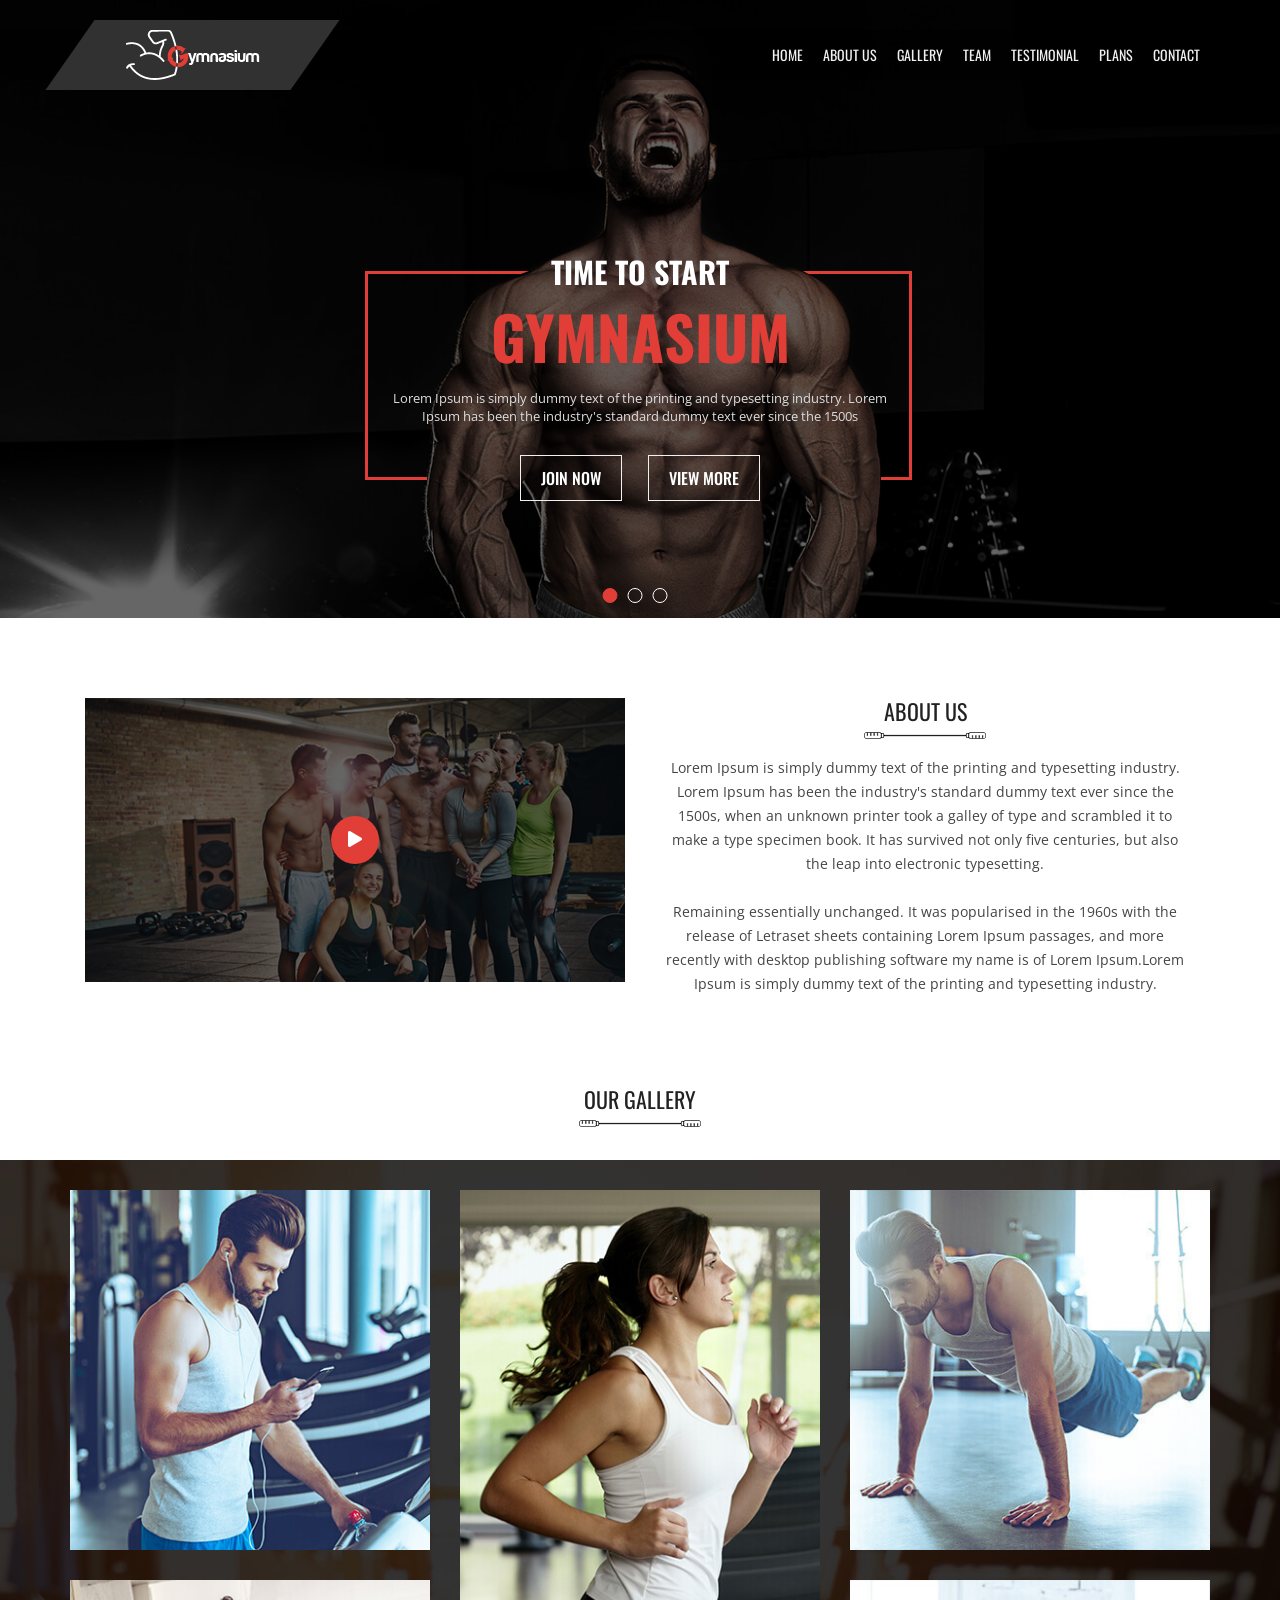
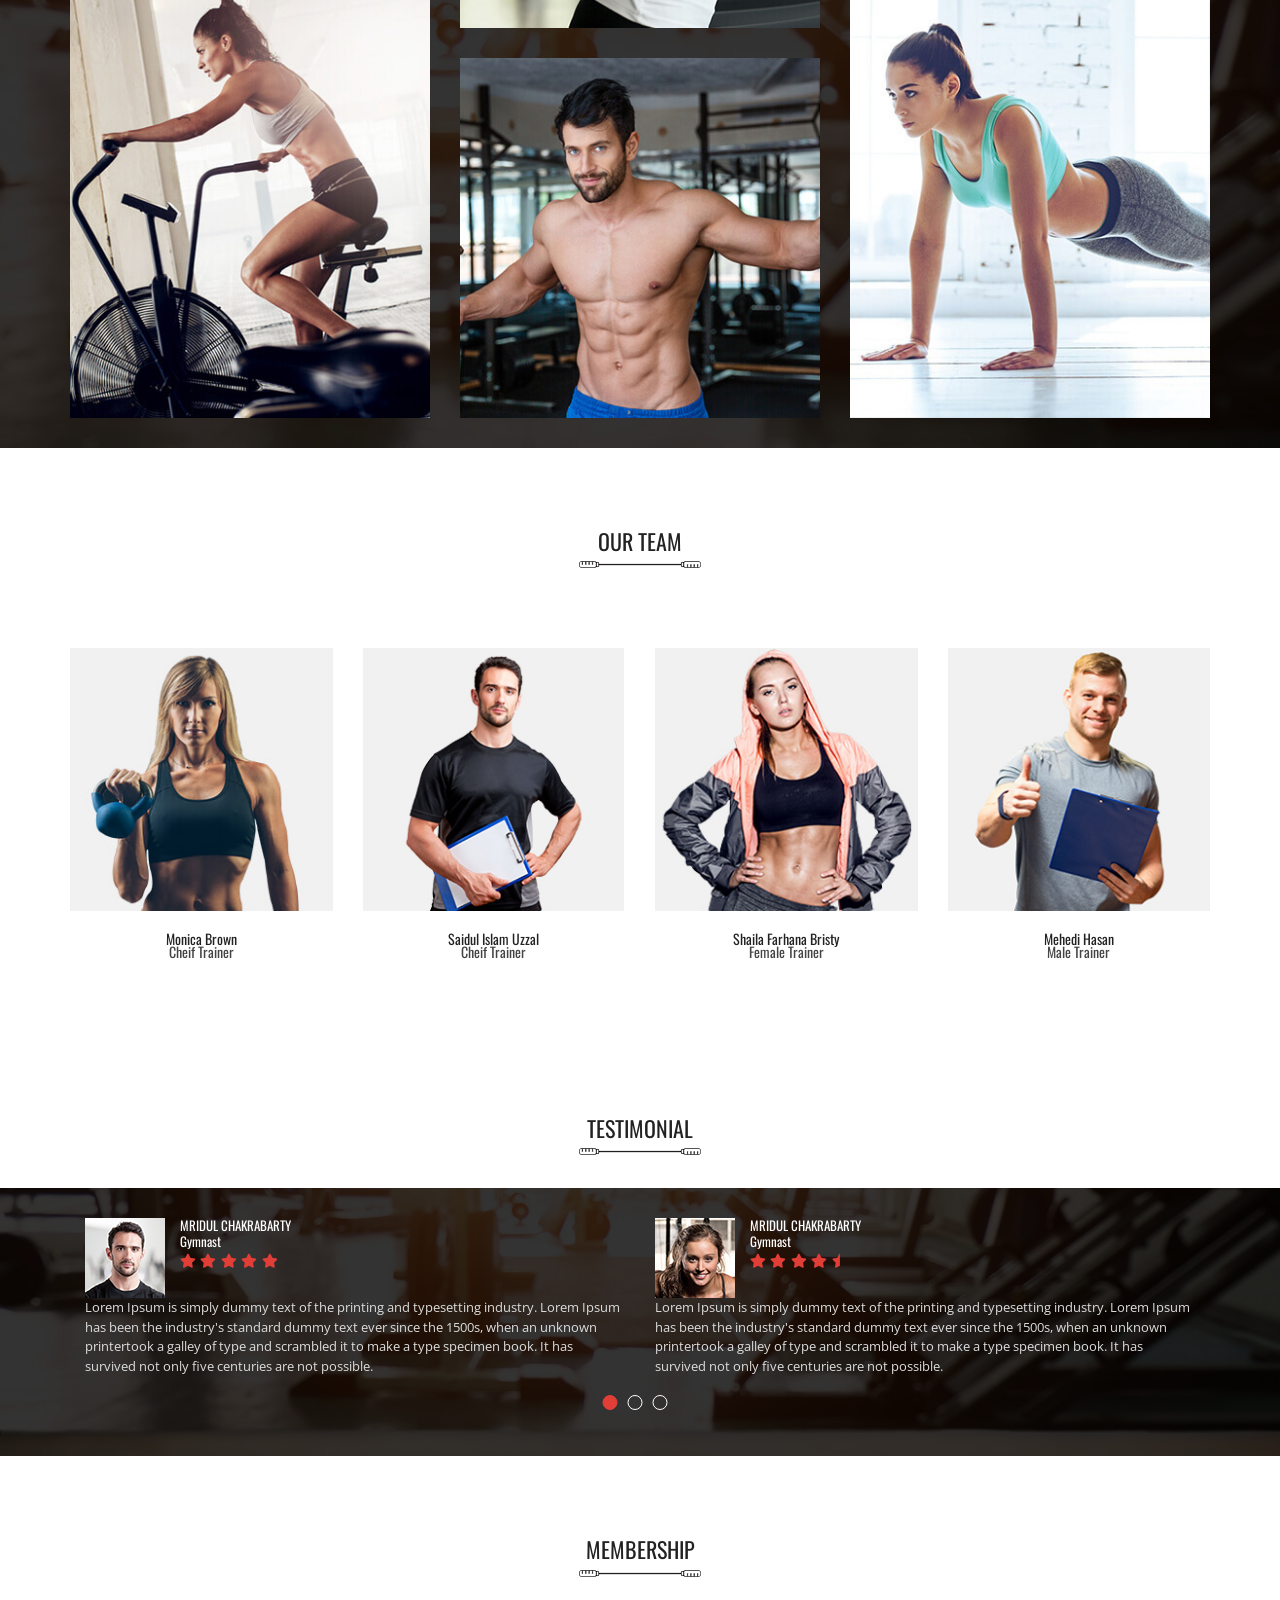
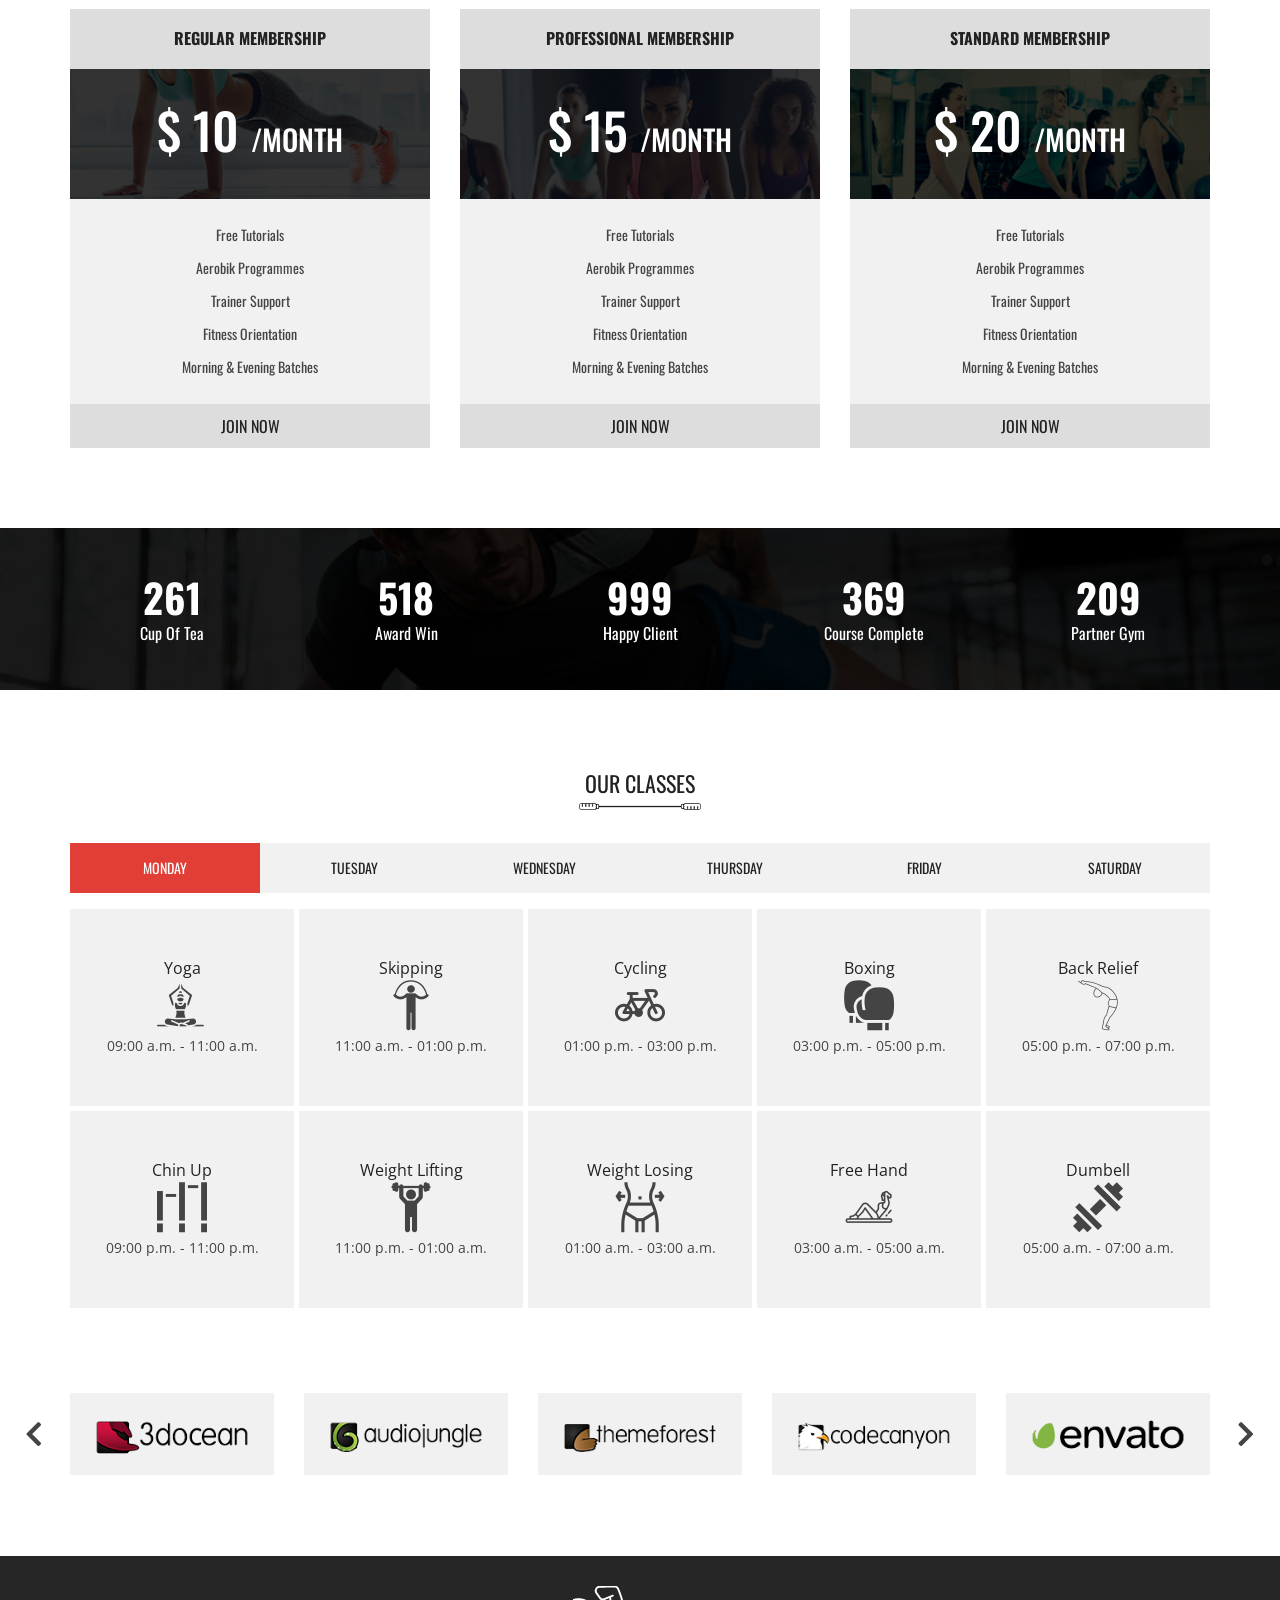
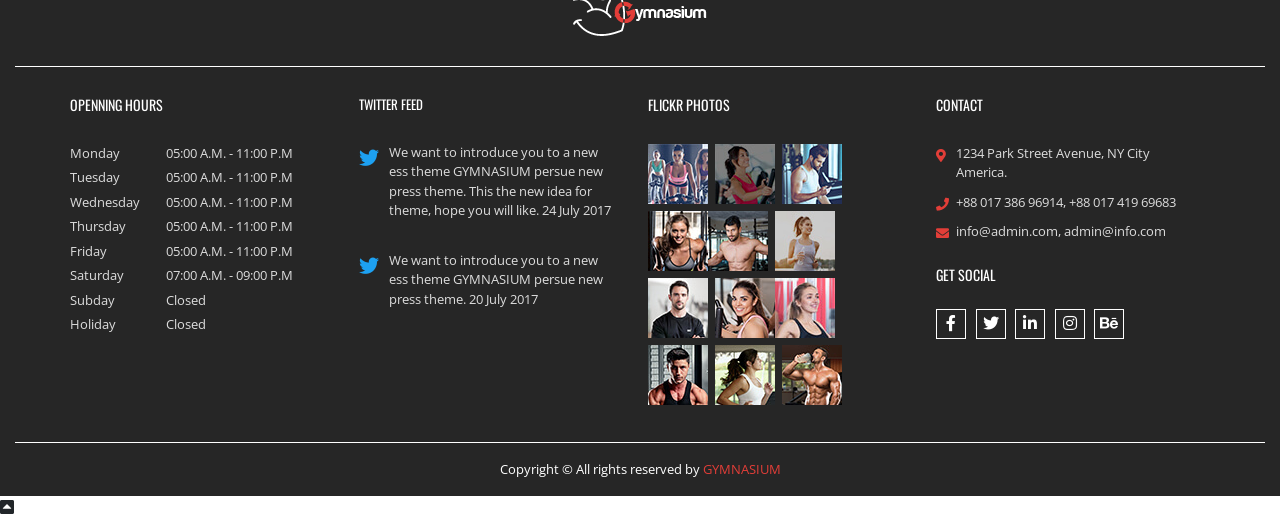
==== commit dc2a0899: "W3C Vlidated" ====
--- a/index.html
+++ b/index.html
@@ -12,55 +12,56 @@
     <link rel="stylesheet" href="css/slick.css">
     <link rel="stylesheet" href="css/venobox.min.css">
     <link rel="stylesheet" href="css/style.css">
+    <link rel="stylesheet" href="css/reponsive.css">
 </head>
 
-<body>
-
-    <!----------------------  Menu Part Start  ---------------------->
-
-    <nav class="navbar navbar-expand-lg p-0 mainMenu">
+<body data-spy="scroll" data-target=".mainMenu" data-offset="150">
+
+    <!--        Menu Part Start        -->
+
+    <nav class="navbar navbar-expand-md p-0 mainMenu">
         <div class="container px-lg-0">
             <a class="navbar-brand py-lg-0" href="#">
-                <img src="images/logo.png" alt="logo">
+                <img src="images/logo.png" class="img-fluid" alt="logo">
             </a>
             <button class="navbar-toggler" type="button" data-toggle="collapse" data-target="#navbarSupportedContent" aria-controls="navbarSupportedContent" aria-expanded="false" aria-label="Toggle navigation">
-                <span class="navbar-toggler-icon"></span>
+                <i class="fas fa-bars"></i>
             </button>
 
             <div class="collapse navbar-collapse" id="navbarSupportedContent">
                 <ul class="navbar-nav ml-auto">
-                    <li class="nav-item active">
-                        <a class="nav-link" href="#">Home</a>
+                    <li class="nav-item">
+                        <a class="nav-link" href="#bannerPart">Home</a>
                     </li>
                     <li class="nav-item">
-                        <a class="nav-link" href="#">About Us </a>
+                        <a class="nav-link" href="#aboutPart">About Us </a>
                     </li>
                     <li class="nav-item">
-                        <a class="nav-link" href="#">Plans</a>
+                        <a class="nav-link" href="#galleryPart">Gallery</a>
                     </li>
                     <li class="nav-item">
-                        <a class="nav-link" href="#">Team</a>
+                        <a class="nav-link" href="#teamPart">Team</a>
                     </li>
                     <li class="nav-item">
-                        <a class="nav-link" href="#">Gallery</a>
+                        <a class="nav-link" href="#testimonialPart">Testimonial</a>
                     </li>
                     <li class="nav-item">
-                        <a class="nav-link" href="#">Testimonial</a>
+                        <a class="nav-link" href="#membershipPart">Plans</a>
                     </li>
                     <li class="nav-item">
-                        <a class="nav-link" href="#">Contact</a>
+                        <a class="nav-link" href="#footerPart">Contact</a>
                     </li>
                 </ul>
             </div>
         </div>
     </nav>
 
-    <!----------------------  Menu Part End  ------------------------>
-
-
-
-
-    <!----------------------  Banner Part Start  ---------------------->
+    <!--        Menu Part End        -->
+
+
+
+
+    <!--        Banner Part Start        -->
 
     <section id='bannerPart'>
         <div class="bannerItem" style="background: url(images/banner-1.jpg)">
@@ -107,14 +108,14 @@
         </div>
     </section>
 
-    <!----------------------  Banner Part End  ---------------------->
-
-    <!----------------------  About Part Start  ---------------------->
+    <!--        Banner Part End        -->
+
+    <!--        About Part Start        -->
 
     <section id='aboutPart'>
         <div class="container">
             <div class="row">
-                <div class="col-lg-6">
+                <div class="col-lg-6 order-1 order-lg-0">
                     <div class="aboutVideo">
                         <img src="images/video_pic.jpg" class="w-100 img-fluid" alt="About Video">
                         <div class="overlay">
@@ -123,7 +124,7 @@
                     </div>
                 </div>
 
-                <div class="col-lg-6">
+                <div class="col-lg-6 order-0 order-lg-1">
                     <div class="aboutText text-center">
                         <h2>About Us</h2>
                         <img src="images/spoon.png" alt="shape">
@@ -138,10 +139,10 @@
         </div>
     </section>
 
-    <!----------------------  About Part End  ---------------------->
-
-
-    <!----------------------  Gallery Part Start  ---------------------->
+    <!--        About Part End        -->
+
+
+    <!--        Gallery Part Start        -->
 
     <section id="galleryPart">
         <div class="container px-lg-0">
@@ -157,7 +158,7 @@
         <div class="galleryBG">
             <div class="container px-lg-0">
                 <div class="row">
-                    <div class="col-lg-4">
+                    <div class="col-lg-4 col-md-4">
                         <div class="galleryImg galleryMar">
                             <img src="images/gallery-1.jpg" class="w-100 img-fluid" alt="">
                             <div class="overlay">
@@ -171,7 +172,7 @@
                             </div>
                         </div>
                     </div>
-                    <div class="col-lg-4">
+                    <div class="col-lg-4 col-md-4">
                         <div class="galleryImg galleryMar">
                             <img src="images/gallery-2.jpg" class="w-100 img-fluid" alt="">
                             <div class="overlay">
@@ -185,7 +186,7 @@
                             </div>
                         </div>
                     </div>
-                    <div class="col-lg-4">
+                    <div class="col-lg-4 col-md-4">
                         <div class="galleryImg galleryMar">
                             <img src="images/gallery-3.jpg" class="w-100 img-fluid" alt="">
                             <div class="overlay">
@@ -204,10 +205,10 @@
         </div>
     </section>
 
-    <!----------------------  Gallery Part End  ---------------------->
-
-
-    <!----------------------  Team Part Start  ---------------------->
+    <!--        Gallery Part End        -->
+
+
+    <!--        Team Part Start        -->
 
     <section id="teamPart">
         <div class="container px-lg-0">
@@ -220,7 +221,7 @@
                 </div>
             </div>
             <div class="row">
-                <div class="col-lg-3">
+                <div class="col-lg-3 col-md-3">
                     <div class="teamInner">
                         <div class="teamImg">
                             <img src="images/team-1.jpg" class="w-100 img-fluid" alt="">
@@ -239,7 +240,7 @@
                         </div>
                     </div>
                 </div>
-                <div class="col-lg-3">
+                <div class="col-lg-3 col-md-3">
                     <div class="teamInner">
                         <div class="teamImg">
                             <img src="images/team-2.jpg" class="w-100 img-fluid" alt="">
@@ -258,7 +259,7 @@
                         </div>
                     </div>
                 </div>
-                <div class="col-lg-3">
+                <div class="col-lg-3 col-md-3">
                     <div class="teamInner">
                         <div class="teamImg">
                             <img src="images/team-3.jpg" class="w-100 img-fluid" alt="">
@@ -277,7 +278,7 @@
                         </div>
                     </div>
                 </div>
-                <div class="col-lg-3">
+                <div class="col-lg-3 col-md-3">
                     <div class="teamInner">
                         <div class="teamImg">
                             <img src="images/team-4.jpg" class="w-100 img-fluid" alt="">
@@ -300,10 +301,10 @@
         </div>
     </section>
 
-    <!----------------------  Team Part End  ---------------------->
-
-
-    <!----------------------  Testimonial Part Start  ---------------------->
+    <!--        Team Part End        -->
+
+
+    <!--        Testimonial Part Start        -->
 
     <section id="testimonialPart">
         <div class="container">
@@ -323,12 +324,12 @@
                 <div class="row testimonialSlider">
                     <div class="col-lg-6">
                         <div class="row">
-                            <div class="col-lg-2 pr-0">
+                            <div class="col-lg-2 pr-0 col-4">
                                 <div class="testimonialInnerImg">
                                     <img src="images/client-1.jpg" alt="Client-1">
                                 </div>
                             </div>
-                            <div class="col-lg-10">
+                            <div class="col-lg-10 col-8">
                                 <div class="testimonialInnerHeadImg">
                                     <h4>Mridul Chakrabarty</h4>
                                     <h5>Gymnast</h5>
@@ -351,12 +352,12 @@
                     </div>
                     <div class="col-lg-6">
                         <div class="row">
-                            <div class="col-lg-2 pr-0">
+                            <div class="col-lg-2 pr-0 col-4">
                                 <div class="testimonialInnerImg">
                                     <img src="images/client-2.jpg" alt="Client-1">
                                 </div>
                             </div>
-                            <div class="col-lg-10">
+                            <div class="col-lg-10 col-8">
                                 <div class="testimonialInnerHeadImg">
                                     <h4>Mridul Chakrabarty</h4>
                                     <h5>Gymnast</h5>
@@ -379,12 +380,12 @@
                     </div>
                     <div class="col-lg-6">
                         <div class="row">
-                            <div class="col-lg-2 pr-0">
+                            <div class="col-lg-2 pr-0 col-4">
                                 <div class="testimonialInnerImg">
                                     <img src="images/client-1.jpg" alt="Client-1">
                                 </div>
                             </div>
-                            <div class="col-lg-10">
+                            <div class="col-lg-10 col-8">
                                 <div class="testimonialInnerHeadImg">
                                     <h4>Anamika Rajbongshi</h4>
                                     <h5>Gymnast</h5>
@@ -411,10 +412,10 @@
 
     </section>
 
-    <!----------------------  Testimonial Part End  ---------------------->
-
-
-    <!----------------------  Membership Part Start  ---------------------->
+    <!--        Testimonial Part End        -->
+
+
+    <!--        Membership Part Start        -->
 
     <section id="membershipPart">
         <div class="container px-lg-0">
@@ -427,8 +428,8 @@
                 </div>
             </div>
             <div class="row text-center">
-                <div class="col-lg-4">
-                    <div class="membershipInner priceNotFocus">
+                <div class="col-md-4">
+                    <div class="membershipInner ">
                         <h4>Regular Membership</h4>
                         <h3 class="priceBg1">$ 10 <span>/month</span></h3>
                         <ul>
@@ -441,8 +442,8 @@
                         <a href="#">Join Now</a>
                     </div>
                 </div>
-                <div class="col-lg-4">
-                    <div class="membershipInner priceFocus">
+                <div class="col-md-4">
+                    <div class="membershipInner">
                         <h4>Professional Membership</h4>
                         <h3 class="priceBg2">$ 15 <span>/month</span></h3>
                         <ul>
@@ -455,8 +456,8 @@
                         <a href="#">Join Now</a>
                     </div>
                 </div>
-                <div class="col-lg-4">
-                    <div class="membershipInner priceNotFocus">
+                <div class="col-md-4">
+                    <div class="membershipInner ">
                         <h4>Standard Membership</h4>
                         <h3 class="priceBg3">$ 20 <span>/month</span></h3>
                         <ul>
@@ -473,10 +474,10 @@
         </div>
     </section>
 
-    <!----------------------  Membership Part End  ---------------------->
-
-
-    <!----------------------  Counter Part Start  ---------------------->
+    <!--        Membership Part End        -->
+
+
+    <!--        Counter Part Start        -->
 
     <section id="counterPart">
         <div class="container px-lg-0">
@@ -505,10 +506,10 @@
         </div>
     </section>
 
-    <!----------------------  Counter Part End  ---------------------->
-
-
-    <!----------------------  Classes Part Start  ---------------------->
+    <!--        Counter Part End        -->
+
+
+    <!--        Classes Part Start        -->
 
     <section id="classesPart">
         <div class="container px-lg-0 text-center">
@@ -558,7 +559,7 @@
                                 <li>
                                     <h6>Cycling</h6>
                                     <i class="flaticon-bike"></i>
-                                    <p>01:00p.m. - 03:00p.m.</p>
+                                    <p>01:00 p.m. - 03:00 p.m.</p>
                                 </li>
                                 <li>
                                     <h6>Boxing</h6>
@@ -828,7 +829,7 @@
                                 <li>
                                     <h6>Cycling</h6>
                                     <i class="flaticon-bike"></i>
-                                    <p>01:00p.m. - 03:00p.m.</p>
+                                    <p>01:00 p.m. - 03:00 p.m.</p>
                                 </li>
                                 <li>
                                     <h6>Yoga</h6>
@@ -876,51 +877,52 @@
         </div>
     </section>
 
-    <!----------------------  Classes Part End  ---------------------->
-
-
-    <!----------------------  Client Part Start  ---------------------->
+    <!--        Classes Part End        -->
+
+
+    <!--        Client Part Start        -->
 
     <section id="clientPart">
         <div class="container px-lg-0">
+           <h2 style="display: none">Client</h2>
             <div class="row clientSlide">
                 <div class="col">
                     <div class="clientImg">
-                        <img src="images/t1.png" Class="img-fluid w-100" alt="Client 1">
+                        <img src="images/t1.png" Class="img-fluid " alt="Client 1">
                     </div>
                 </div>
                 <div class="col">
                     <div class="clientImg">
-                        <img src="images/t2.png" Class="img-fluid w-100" alt="Client 2">
+                        <img src="images/t2.png" Class="img-fluid " alt="Client 2">
                     </div>
                 </div>
                 <div class="col">
                     <div class="clientImg">
-                        <img src="images/t3.png" Class="img-fluid w-100" alt="Client 3">
+                        <img src="images/t3.png" Class="img-fluid " alt="Client 3">
                     </div>
                 </div>
                 <div class="col">
                     <div class="clientImg">
-                        <img src="images/t4.png" Class="img-fluid w-100" alt="Client 4">
+                        <img src="images/t4.png" Class="img-fluid " alt="Client 4">
                     </div>
                 </div>
                 <div class="col">
                     <div class="clientImg">
-                        <img src="images/t5.png" Class="img-fluid w-100" alt="Client 5">
+                        <img src="images/t5.png" Class="img-fluid " alt="Client 5">
                     </div>
                 </div>
                 <div class="col">
                     <div class="clientImg">
-                        <img src="images/t3.png" Class="img-fluid w-100" alt="Client 6">
+                        <img src="images/t3.png" Class="img-fluid " alt="Client 6">
                     </div>
                 </div>
             </div>
         </div>
     </section>
 
-    <!----------------------  Client Part End  ---------------------->
-
-    <!----------------------  Footer Part Start  ---------------------->
+    <!--        Client Part End        -->
+
+    <!--        Footer Part Start        -->
 
     <footer id="footerPart">
         <div class="row mx-0 text-center">
@@ -931,8 +933,8 @@
             </div>
         </div>
         <div class="container footerText">
-            <div class="row">
-                <div class="col-lg-3">
+            <div class="row mr-0">
+                <div class="col-lg-3 col-md-6">
                     <div class="footerLeft">
                         <div class="row">
                             <div class="col-lg-12">
@@ -940,7 +942,7 @@
                                     <h4>Openning Hours</h4>
                                 </div>
                             </div>
-                            <div class="col-lg-4">
+                            <div class="col-lg-4 col-4">
                                 <ul>
                                     <li>Monday</li>
                                     <li>Tuesday</li>
@@ -952,7 +954,7 @@
                                     <li>Holiday</li>
                                 </ul>
                             </div>
-                            <div class="col-lg-8">
+                            <div class="col-lg-8 col-8">
                                 <ul>
                                     <li>05:00 A.M. - 11:00 P.M</li>
                                     <li>05:00 A.M. - 11:00 P.M</li>
@@ -967,7 +969,7 @@
                         </div>
                     </div>
                 </div>
-                <div class="col-lg-3">
+                <div class="col-lg-3 col-md-6">
                     <div class="footerTwitter">
                         <div class="row">
                             <div class="col-lg-12">
@@ -985,7 +987,7 @@
                         </div>
                     </div>
                 </div>
-                <div class="col-lg-3">
+                <div class="col-lg-3 col-md-6">
                     <div class="footerFlicker">
                         <div class="row">
                             <div class="col-lg-12">
@@ -1010,7 +1012,7 @@
 
                     </div>
                 </div>
-                <div class="col-lg-3">
+                <div class="col-lg-3 col-md-6">
                     <div class="footerContact">
                         <h4>Contact</h4>
                         <div class="row">
@@ -1043,9 +1045,15 @@
         </div>
     </footer>
 
-    <!----------------------  Footer Part End  ---------------------->
-    <!----------------------    ---------------------->
-    <!----------------------    ---------------------->
+    <!--        Footer Part End        -->
+    
+    <!--        Back To Top Start        -->
+
+    <div class="back2top">
+        <i class="fas fa-caret-square-up"></i>
+    </div>
+
+    <!--        Back To Top End        -->
 
 
 
